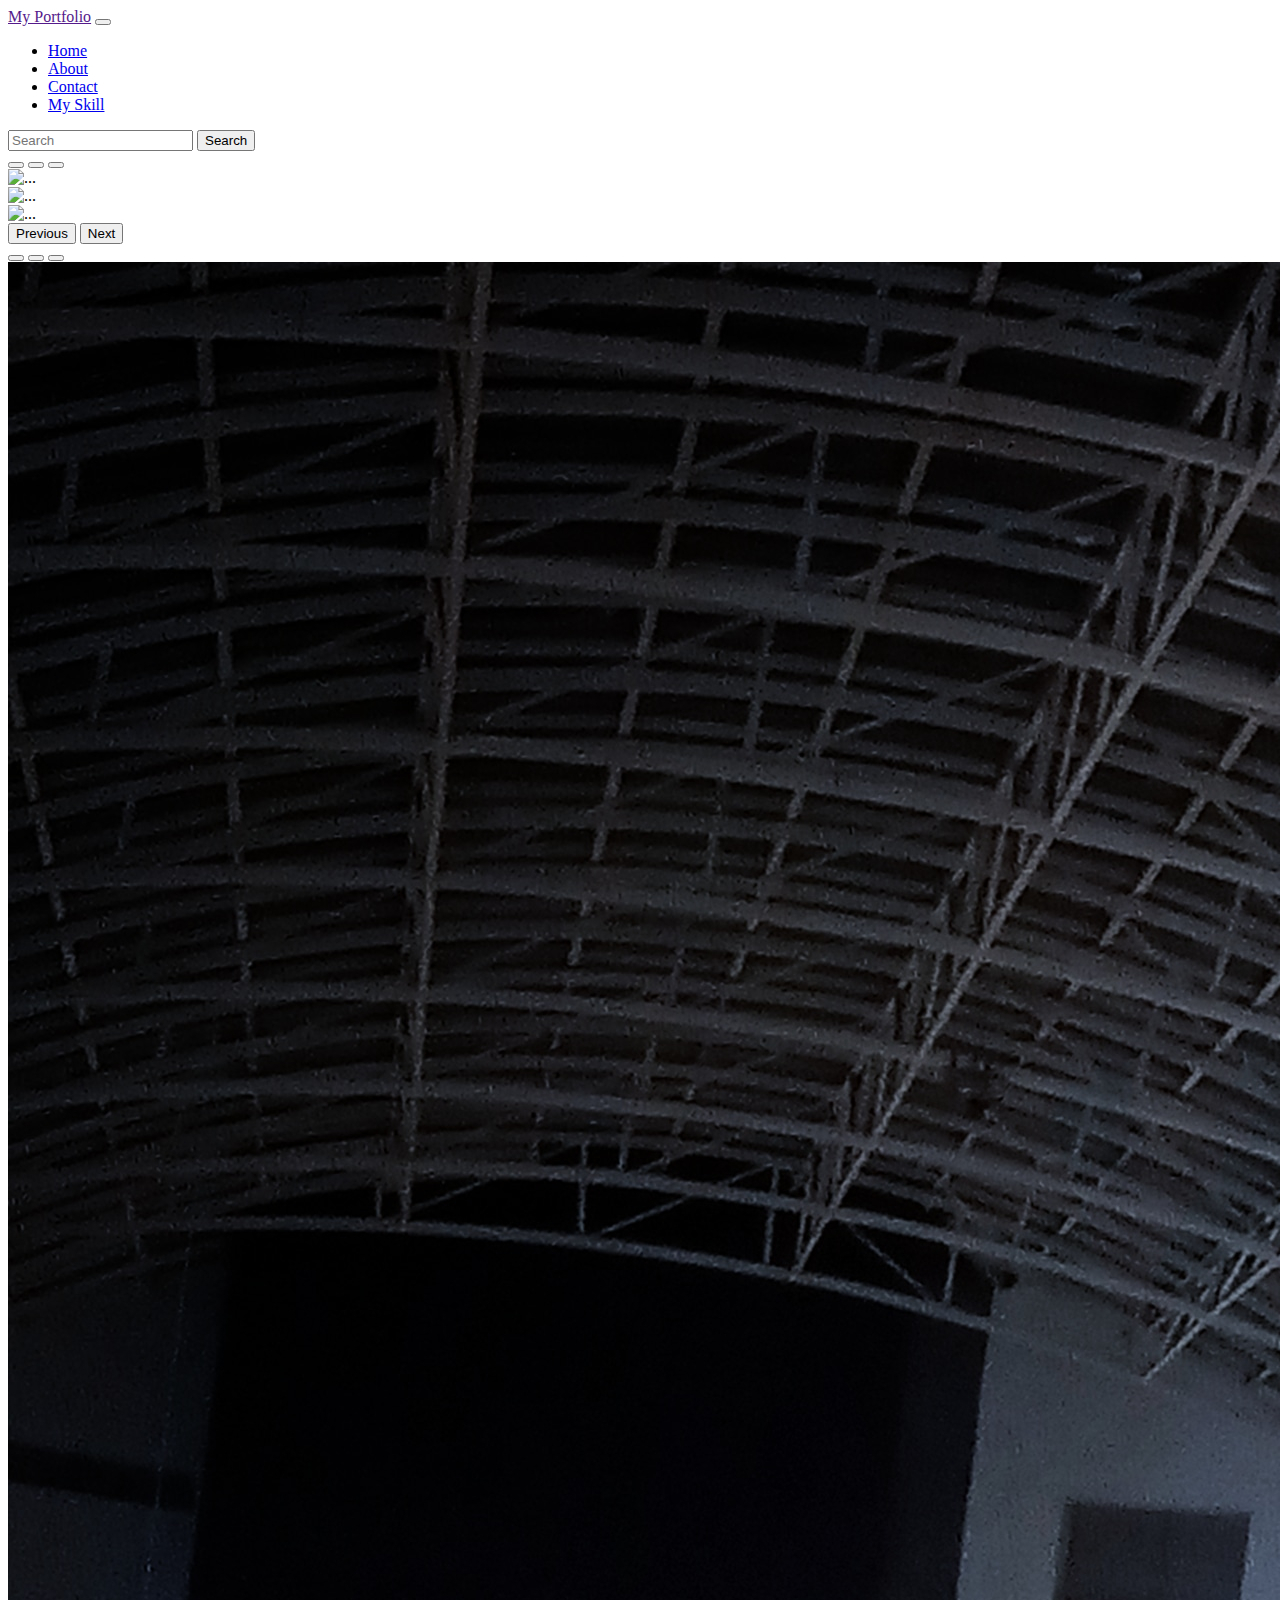
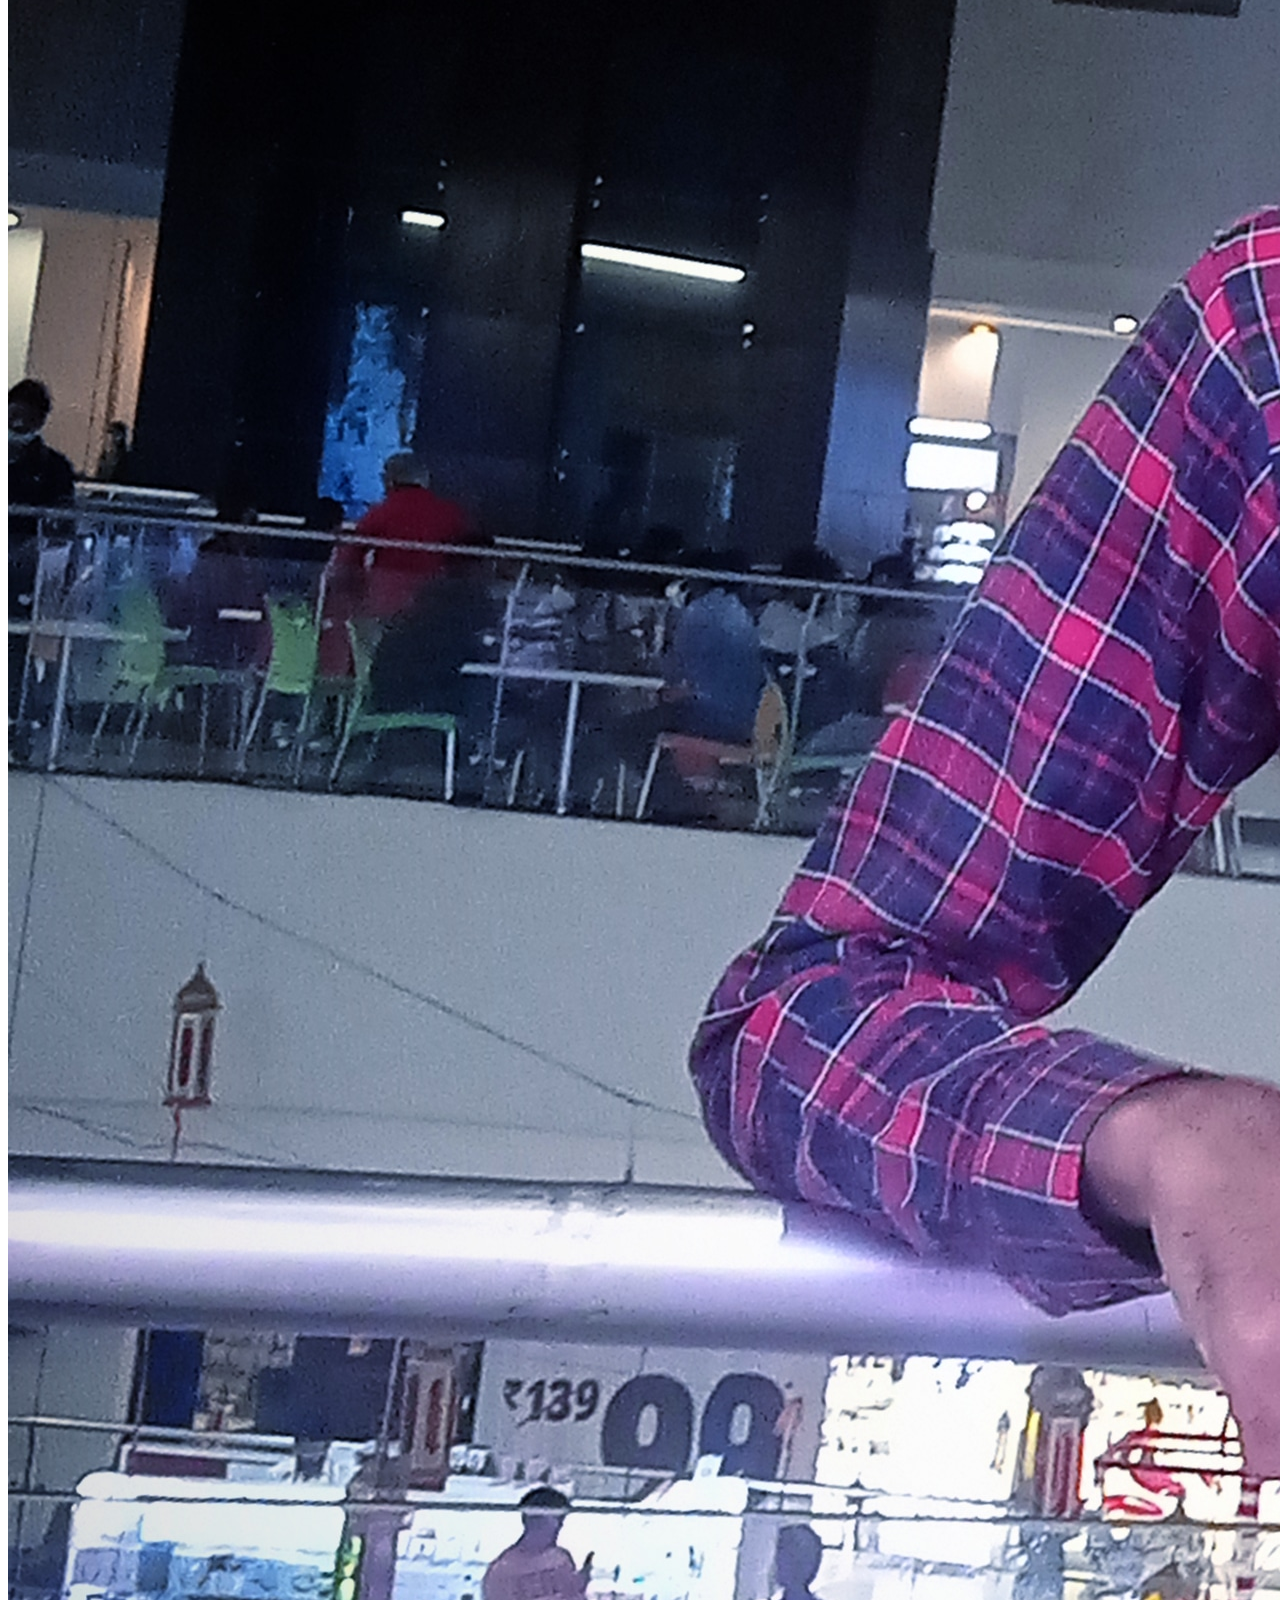
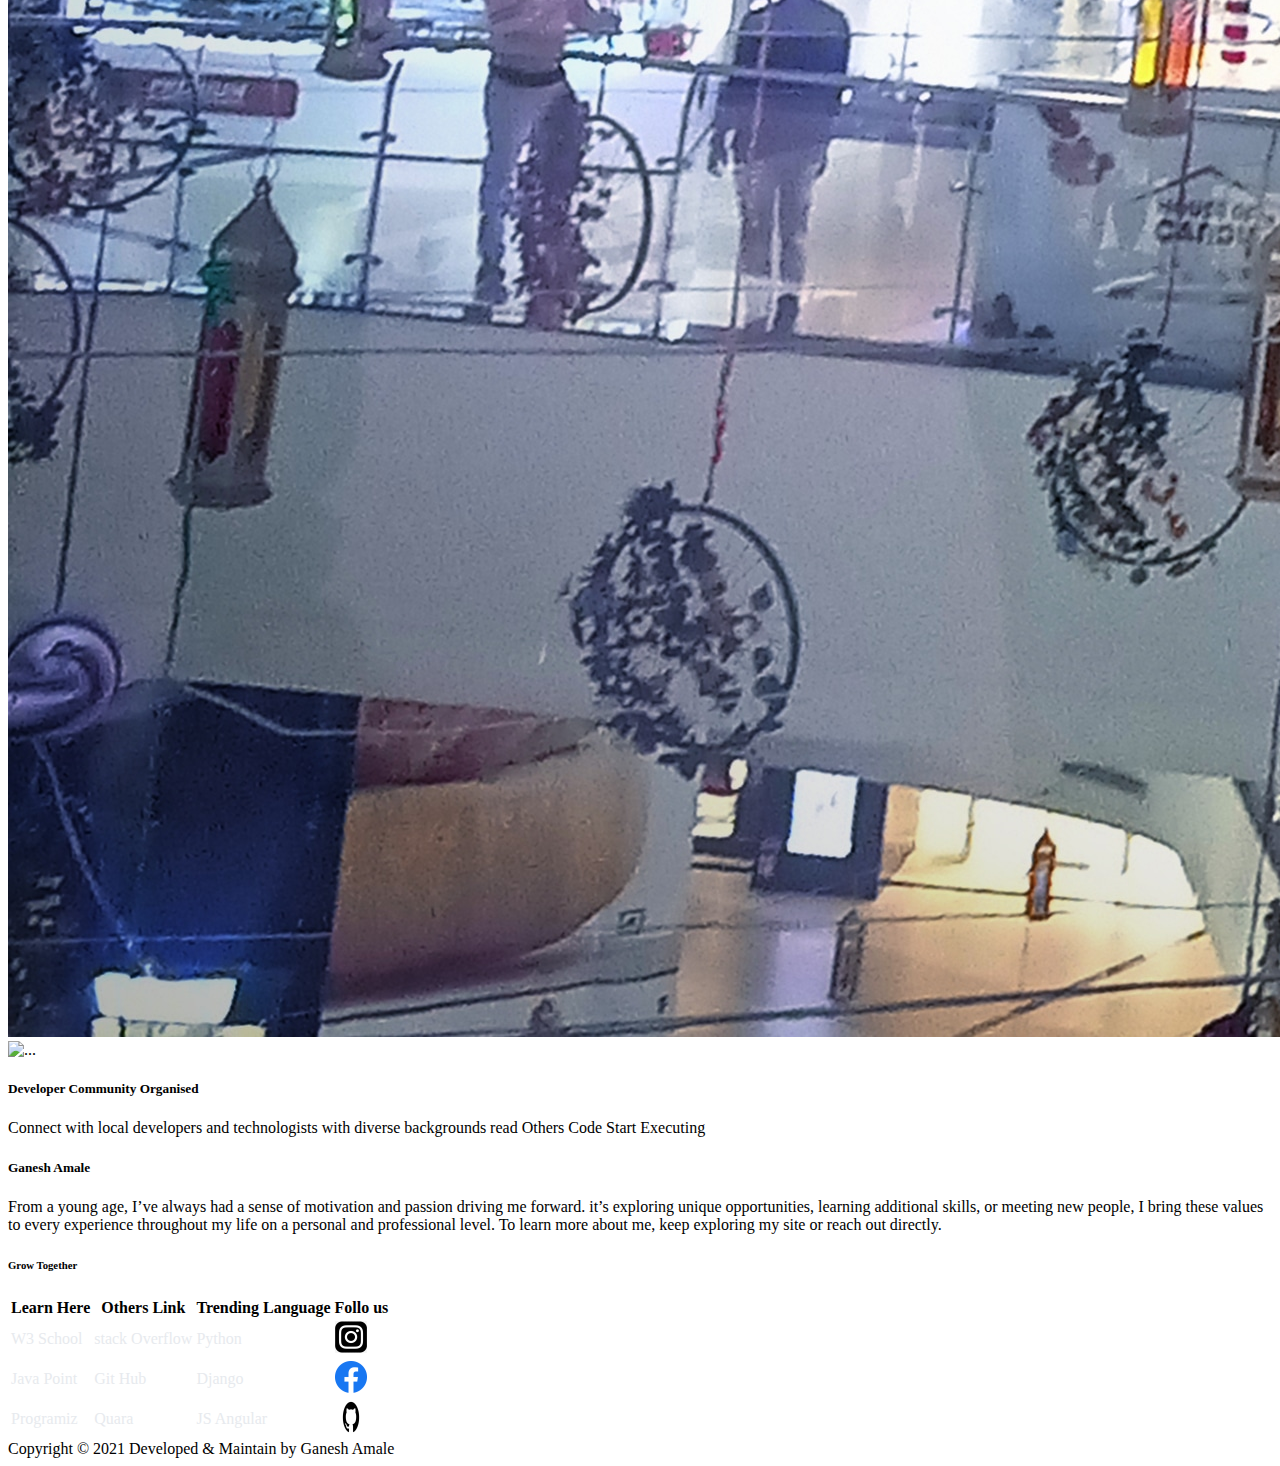
==== about.html @ 76fe330e "Update about.html" ====
<!doctype html>
<html lang="en">

<head>
    <!-- Required meta tags -->
    <meta charset="utf-8">
    <meta name="viewport" content="width=device-width, initial-scale=1">

    <!-- Bootstrap CSS -->
    <link href="https://cdn.jsdelivr.net/npm/bootstrap@5.0.2/dist/css/bootstrap.min.css" rel="stylesheet"
        integrity="sha384-EVSTQN3/azprG1Anm3QDgpJLIm9Nao0Yz1ztcQTwFspd3yD65VohhpuuCOmLASjC" crossorigin="anonymous">
    <link rel="shortcut icon" href="golu.png" type=" image/x-icon ">

    <title>Ganesh Portfolio</title>
</head>

<body>
    <nav class="navbar navbar-expand-lg navbar-light bg-light">
        <div class="container-fluid">
            <a class="navbar-brand" href="">My Portfolio</a>
            <button class="navbar-toggler" type="button" data-bs-toggle="collapse"
                data-bs-target="#navbarSupportedContent" aria-controls="navbarSupportedContent" aria-expanded="false"
                aria-label="Toggle navigation">
                <span class="navbar-toggler-icon"></span>
            </button>
            <div class="collapse navbar-collapse" id="navbarSupportedContent">
                <ul class="navbar-nav me-auto mb-2 mb-lg-0">
                    <li class="nav-item mx-10">
                        <a class="nav-link active" aria-current="page" href="index.html">Home</a>
                    </li>
                    <li class="nav-item">
                        <a class="nav-link" href="about.html">About</a>
                    </li>
                    <li class="nav-item">
                        <a class="nav-link active" aria-current="page" href="contact.html">Contact</a>
                    </li>
                    <li class="nav-item">
                        <a class="nav-link" href="skill.html">My Skill</a>
                    </li>
                </ul>
                <form class="d-flex">
                    <input class="form-control me-2" type="search" placeholder="Search" aria-label="Search">
                    <button class="btn btn-outline-success" type="submit">Search</button>
                </form>
            </div>
        </div>
    </nav>
    <div id="carouselExampleCaptions" class="carousel slide carousel-fade" data-bs-ride="carousel">
        <div class="carousel-indicators">
            <button type="button" data-bs-target="#carouselExampleCaptions" data-bs-slide-to="0" class="active"
                aria-current="true" aria-label="Slide 1"></button>
            <button type="button" data-bs-target="#carouselExampleCaptions" data-bs-slide-to="1"
                aria-label="Slide 2"></button>
            <button type="button" data-bs-target="#carouselExampleCaptions" data-bs-slide-to="2"
                aria-label="Slide 3"></button>
        </div>
    <div class="carousel-inner">
        <div class="carousel-item active">
            <img src="https://source.unsplash.com/1400x600/?codding" class="d-block w-100" alt="...">

        </div>
        <div class="carousel-item">
            <img src="https://source.unsplash.com/1400x600/?team work " class="d-block w-100" alt="...">

        </div>
        <div class="carousel-item">
            <img src="https://source.unsplash.com/1400x600/?logical" class="d-block w-100" alt="...">

        </div>
    </div>
    <button class="carousel-control-prev" type="button" data-bs-target="#carouselExampleCaptions" data-bs-slide="prev">
        <span class="carousel-control-prev-icon" aria-hidden="true"></span>
        <span class="visually-hidden">Previous</span>
    </button>
    <button class="carousel-control-next" type="button" data-bs-target="#carouselExampleCaptions" data-bs-slide="next">
        <span class="carousel-control-next-icon" aria-hidden="true"></span>
        <span class="visually-hidden">Next</span>
    </button>

</div>
    <div id="carouselExampleCaptions " class="carousel slide carousel-fade " data-bs-ride="carousel ">
        <div class="carousel-indicators ">
            <button type="button " data-bs-target="#carouselExampleCaptions " data-bs-slide-to="0 " class="active "
                aria-current="true " aria-label="Slide 1 "></button>
            <button type="button " data-bs-target="#carouselExampleCaptions " data-bs-slide-to="1 "
                aria-label="Slide 2 "></button>
            <button type="button " data-bs-target="#carouselExampleCaptions " data-bs-slide-to="2 "
                aria-label="Slide 3 "></button>
        </div>
    
    <div class="container my-4 ">
        <div class="carousel-inner ">
            <div class="carousel-item active ">
                <img src="myimage.jpg " class="d-block w-100 " alt="... " width="auto" height="auto">

            </div>
            <div class="carousel-item ">
                <img src="https://source.unsplash.com/1400x400/?Freindly " class="d-block w-100 " alt="... ">
                <div class="carousel-caption d-none d-md-block ">
                    <h5>Developer Community Organised</h5>
                    <p>Connect with local developers and technologists with diverse backgrounds read Others Code Start
                        Executing
                    </p>
                </div>
            </div>

        </div>
    </div>
    <div class="card text-center ">
        <div class="card-header ">
            <h5>Ganesh Amale</h5>
            <p>From a young age, I’ve always had a sense of motivation and passion driving me forward. it’s exploring
                unique opportunities, learning additional skills, or meeting new people, I bring these values to every
                experience throughout my life on
                a personal and professional level. To learn more about me, keep exploring my site or reach out directly.
            </p>
        </div>

    </div>

    <div class="container">
        <table class="table table-dark table-striped">

            <thead>
                <div class="container text-center text-danger">
                    <h6>Grow Together</h6>
                </div>
                <tr>
                    <th scope="col">Learn Here</th>
                    <th scope="col">Others Link</th>
                    <th scope="col">Trending Language</th>
                    <th scope="col">Follo us</th>
                </tr>
            </thead>
            <tbody>


                <tr>
                    <td>
                        <div class="text-decoration-none">
                            <a href="https://www.w3schools.com/" style="text-decoration: none; color: #e7eaee;">W3
                                School</a>

                    </td>
                    <td>
                        <div class="text-decoration-none">
                            <a href="https://stackoverflow.com/" style="text-decoration: none; color: #e7eaee;">stack
                                Overflow</a>
                    </td>

                    <td>
                        <div class="text-decoration-none">
                            <a href="https://www.python.org/" style="text-decoration: none; color: #e7eaee;">Python</a>
                    </td>
                    <td>
                        <a href=" https://www.instagram.com/ganesh.amale.9822/ "><img src="insta.png"></a>
                    </td>
                </tr>
                <tr>

                    <td>
                        <div class="text-decoration-none">
                            <a href="https://www.javatpoint.com/" style="text-decoration: none; color: #e7eaee;">Java
                                Point </a>
                    </td>
                    <td>
                        <div class="text-decoration-none">
                            <a href="https://github.com/" style="text-decoration: none; color: #e7eaee;">Git Hub </a>
                    </td>
                    <td>
                        <div class="text-decoration-none">
                            <a href="https://www.djangoproject.com/"
                                style="text-decoration: none; color: #e7eaee;">Django</a>
                    </td>
                    <td>
                        <a href="https://www.facebook.com/ganesh.amale.9822/ "><img src="fb.png"></a>
                    </td>
                </tr>
                <tr>

                    <td>
                        <div class="text-decoration-none">
                            <a href="https://www.programiz.com/"
                                style="text-decoration: none; color: #e7eaee;">Programiz</a>
                    </td>
                    <td>
                        <div class="text-decoration-none">
                            <a href="https://www.quora.com/" style="text-decoration: none; color: #e7eaee;">Quara</a>
                    </td>
                    <td>
                        <div class="text-decoration-none">
                            <a href="https://angular.io/" style="text-decoration: none; color: #e7eaee;">JS Angular</a>
                        </div>
                    </td>
                    </td>
                    <td>
                        <a href="https://github.com/GaneshAmale "><img src="git.png"></a>
                    </td>
                </tr>

            </tbody>
        </table>
    </div>
    <div class="card text-center ">
        <div class="card text-center ">
            <div class="card-header ">
                Copyright © 2021 Developed & Maintain by Ganesh Amale
            </div>

        </div>

    </div>
    <!-- Optional JavaScript; choose one of the two! -->

    <!-- Option 1: Bootstrap Bundle with Popper -->
    <script src="https://cdn.jsdelivr.net/npm/bootstrap@5.0.2/dist/js/bootstrap.bundle.min.js "
        integrity="sha384-MrcW6ZMFYlzcLA8Nl+NtUVF0sA7MsXsP1UyJoMp4YLEuNSfAP+JcXn/tWtIaxVXM "
        crossorigin="anonymous "></script>

    <!-- Option 2: Separate Popper and Bootstrap JS -->
    <!--
    <script src="https://cdn.jsdelivr.net/npm/@popperjs/core@2.9.2/dist/umd/popper.min.js " integrity="sha384-IQsoLXl5PILFhosVNubq5LC7Qb9DXgDA9i+tQ8Zj3iwWAwPtgFTxbJ8NT4GN1R8p " crossorigin="anonymous "></script>
    <script src="https://cdn.jsdelivr.net/npm/bootstrap@5.0.2/dist/js/bootstrap.min.js " integrity="sha384-cVKIPhGWiC2Al4u+LWgxfKTRIcfu0JTxR+EQDz/bgldoEyl4H0zUF0QKbrJ0EcQF " crossorigin="anonymous "></script>
    -->
</body>

</html>
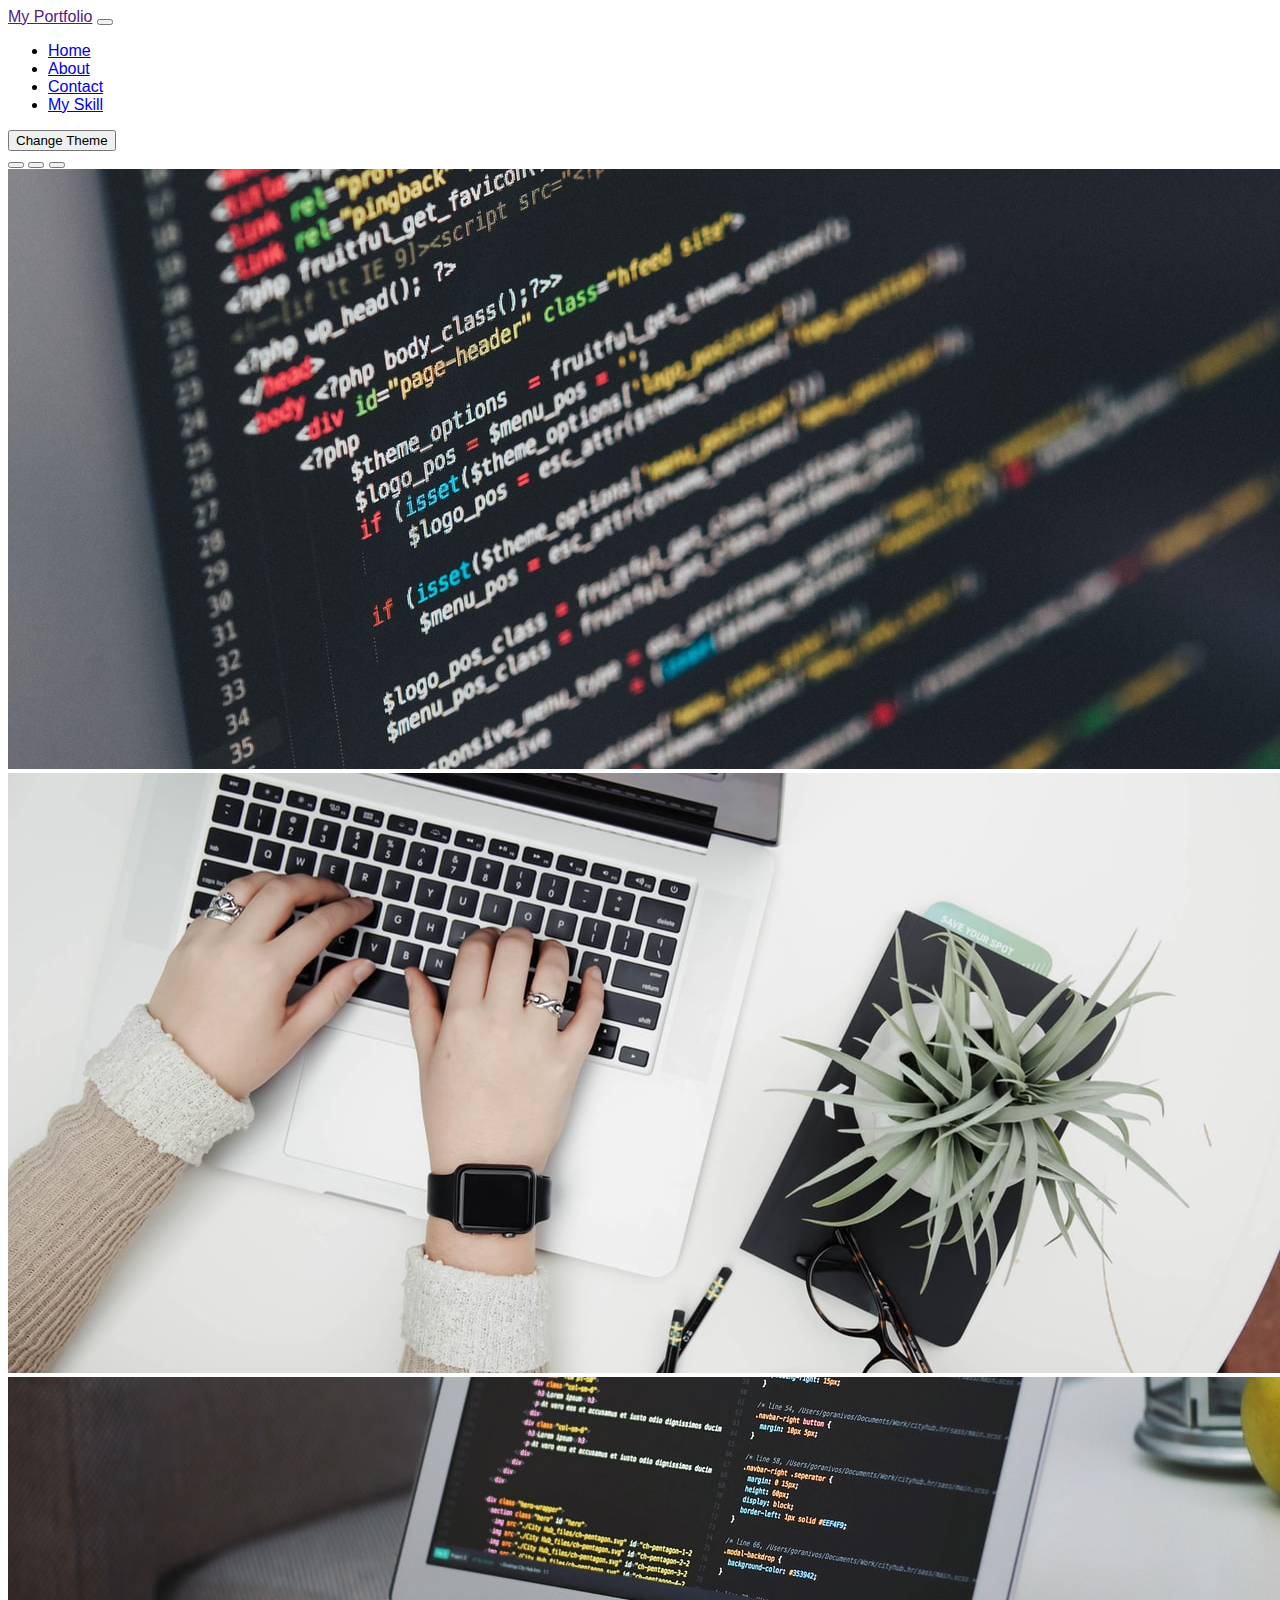
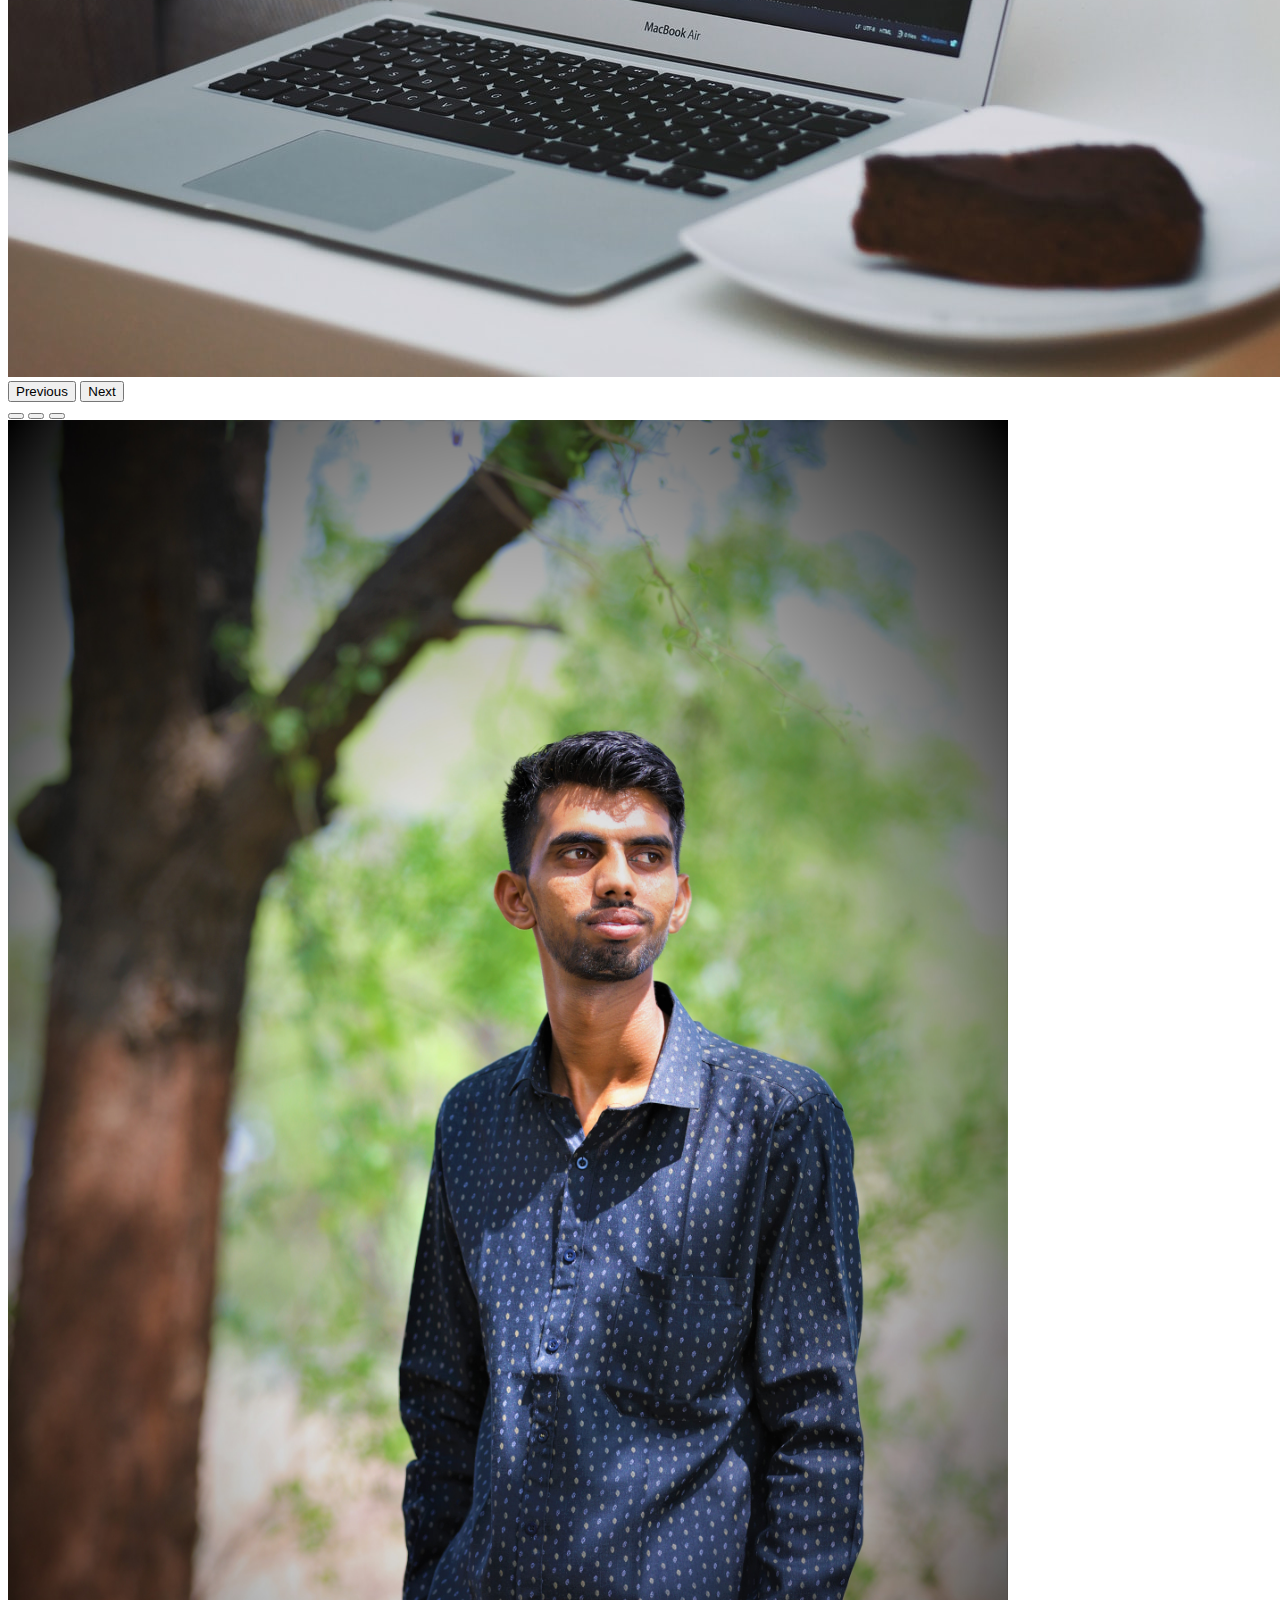
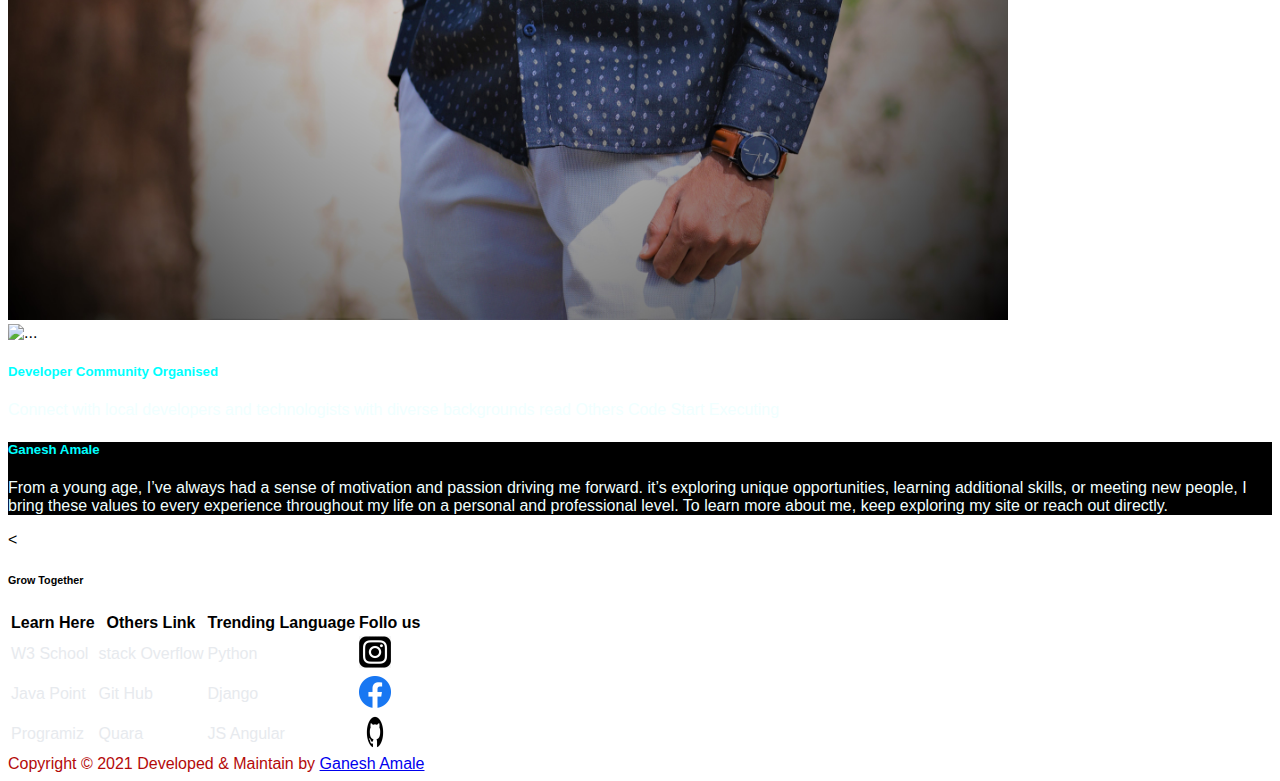
==== commit 2a3e3faf: "Update about.html" ====
--- a/about.html
+++ b/about.html
@@ -9,9 +9,10 @@
     <!-- Bootstrap CSS -->
     <link href="https://cdn.jsdelivr.net/npm/bootstrap@5.0.2/dist/css/bootstrap.min.css" rel="stylesheet"
         integrity="sha384-EVSTQN3/azprG1Anm3QDgpJLIm9Nao0Yz1ztcQTwFspd3yD65VohhpuuCOmLASjC" crossorigin="anonymous">
-    <link rel="shortcut icon" href="golu.png" type=" image/x-icon ">
-
-    <title>Ganesh Portfolio</title>
+    <link rel="shortcut icon" href="golu.png" type="image/x-icon">
+    <link rel="stylesheet" href="style.css">
+
+    <title>Ganesh Portfolio/About</title>
 </head>
 
 <body>
@@ -38,10 +39,11 @@
                         <a class="nav-link" href="skill.html">My Skill</a>
                     </li>
                 </ul>
-                <form class="d-flex">
-                    <input class="form-control me-2" type="search" placeholder="Search" aria-label="Search">
-                    <button class="btn btn-outline-success" type="submit">Search</button>
-                </form>
+
+                <button onclick="myFunction()" type="button" class="btn btn-dark" data-toggle="button" aria-pressed="false" autocomplete="off">
+                    Change Theme
+                  </button>
+
             </div>
         </div>
     </nav>
@@ -56,15 +58,15 @@
         </div>
     <div class="carousel-inner">
         <div class="carousel-item active">
-            <img src="https://source.unsplash.com/1400x600/?codding" class="d-block w-100" alt="...">
+            <img src="51.jpg" class="d-block w-100" alt="...">
 
         </div>
         <div class="carousel-item">
-            <img src="https://source.unsplash.com/1400x600/?team work " class="d-block w-100" alt="...">
+            <img src="52.jpg" class="d-block w-100" alt="...">
 
         </div>
         <div class="carousel-item">
-            <img src="https://source.unsplash.com/1400x600/?logical" class="d-block w-100" alt="...">
+            <img src="53.jpg" class="d-block w-100" alt="...">
 
         </div>
     </div>
@@ -91,7 +93,7 @@
     <div class="container my-4 ">
         <div class="carousel-inner ">
             <div class="carousel-item active ">
-                <img src="myimage.jpg " class="d-block w-100 " alt="... " width="auto" height="auto">
+                <img src="RAVI.jpg" class="d-block w-100 " alt="... " height="1500">
 
             </div>
             <div class="carousel-item ">
@@ -106,8 +108,22 @@
 
         </div>
     </div>
+    <style>
+        body{
+            font-family:Verdana, Geneva, Tahoma, sans-serif;
+        }
+        h5{
+            color:aqua;
+            font-family :'Gill Sans', 'Gill Sans MT', Calibri, 'Trebuchet MS', sans-serif;
+                }
+                p{
+                    color: azure;
+                    font-family :'Gill Sans', 'Gill Sans MT', Calibri, 'Trebuchet MS', sans-serif;
+
+                }
+    </style>
     <div class="card text-center ">
-        <div class="card-header ">
+        <div class="card-header " style="background-color:black; color:azure;">
             <h5>Ganesh Amale</h5>
             <p>From a young age, I’ve always had a sense of motivation and passion driving me forward. it’s exploring
                 unique opportunities, learning additional skills, or meeting new people, I bring these values to every
@@ -118,8 +134,8 @@
 
     </div>
 
-    <div class="container">
-        <table class="table table-dark table-striped">
+    <<div class="container">
+        <table class="table table-dark table-striped text-center">
 
             <thead>
                 <div class="container text-center text-danger">
@@ -202,20 +218,21 @@
         </table>
     </div>
     <div class="card text-center ">
-        <div class="card text-center ">
-            <div class="card-header ">
-                Copyright © 2021 Developed & Maintain by Ganesh Amale
-            </div>
-
-        </div>
-
-    </div>
+        <div class="card-header " style="color: rgb(180, 10, 10);">
+            Copyright © 2021 Developed & Maintain by <a href="contact.html">Ganesh Amale</a>
+        </div>
+
+    </div>
+
+    </div>
+
     <!-- Optional JavaScript; choose one of the two! -->
 
     <!-- Option 1: Bootstrap Bundle with Popper -->
     <script src="https://cdn.jsdelivr.net/npm/bootstrap@5.0.2/dist/js/bootstrap.bundle.min.js "
         integrity="sha384-MrcW6ZMFYlzcLA8Nl+NtUVF0sA7MsXsP1UyJoMp4YLEuNSfAP+JcXn/tWtIaxVXM "
         crossorigin="anonymous "></script>
+    <script src="style.js"></script>
 
     <!-- Option 2: Separate Popper and Bootstrap JS -->
     <!--
--- a/style.css
+++ b/style.css
@@ -0,0 +1,36 @@
+body {
+    font-family:Verdana, Geneva, Tahoma, sans-serif;
+    background-color: white;
+    color: black;
+   
+  }
+  
+  .dark-mode {
+    background-color: black;
+    
+
+  }
+  h5{
+    color:aqua;
+    font-family :'Gill Sans', 'Gill Sans MT', Calibri, 'Trebuchet MS', sans-serif;
+        }
+        /* p{
+             color: azure;
+            font-family :'Gill Sans', 'Gill Sans MT', Calibri, 'Trebuchet MS', sans-serif; 
+
+        }  */
+  
+
+
+
+
+
+
+/* 
+body{
+    font-family:Verdana, Geneva, Tahoma, sans-serif;
+    background-color: black;
+    font-size: medium;
+}
+
+        */
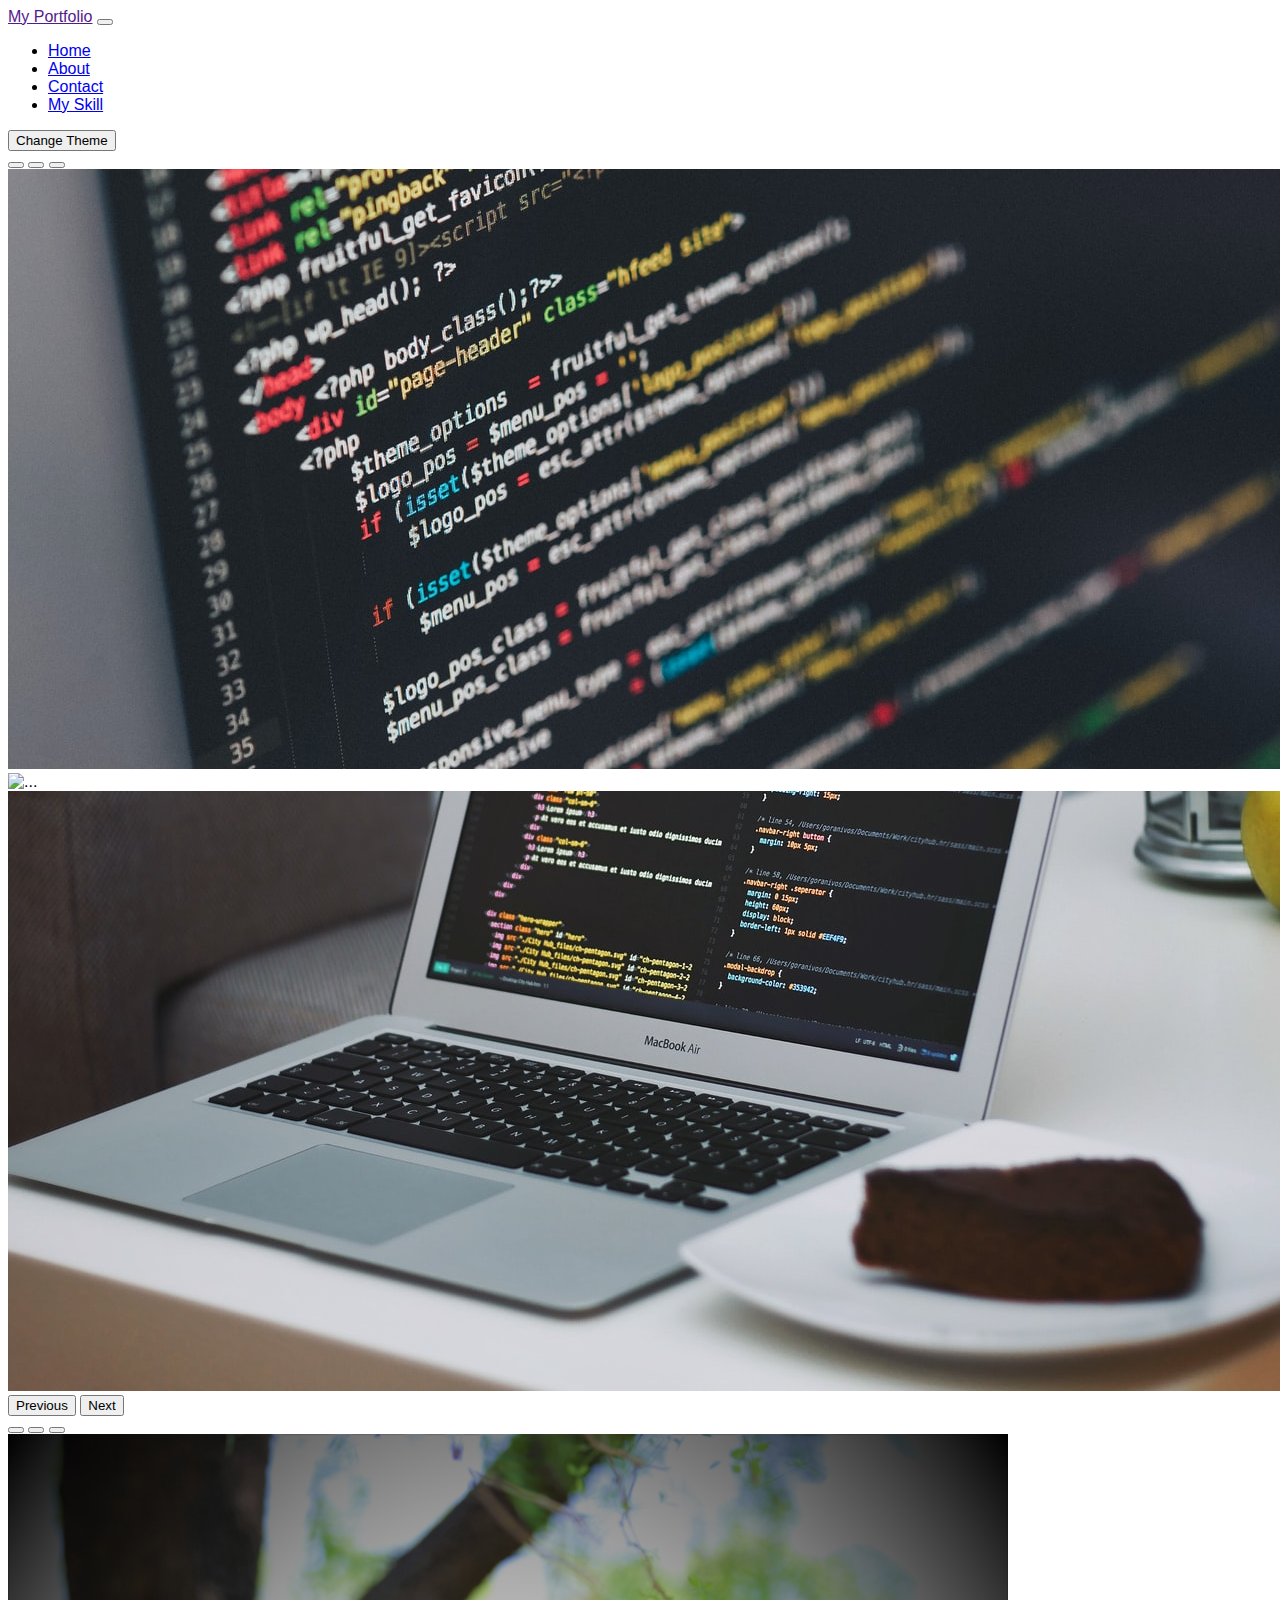
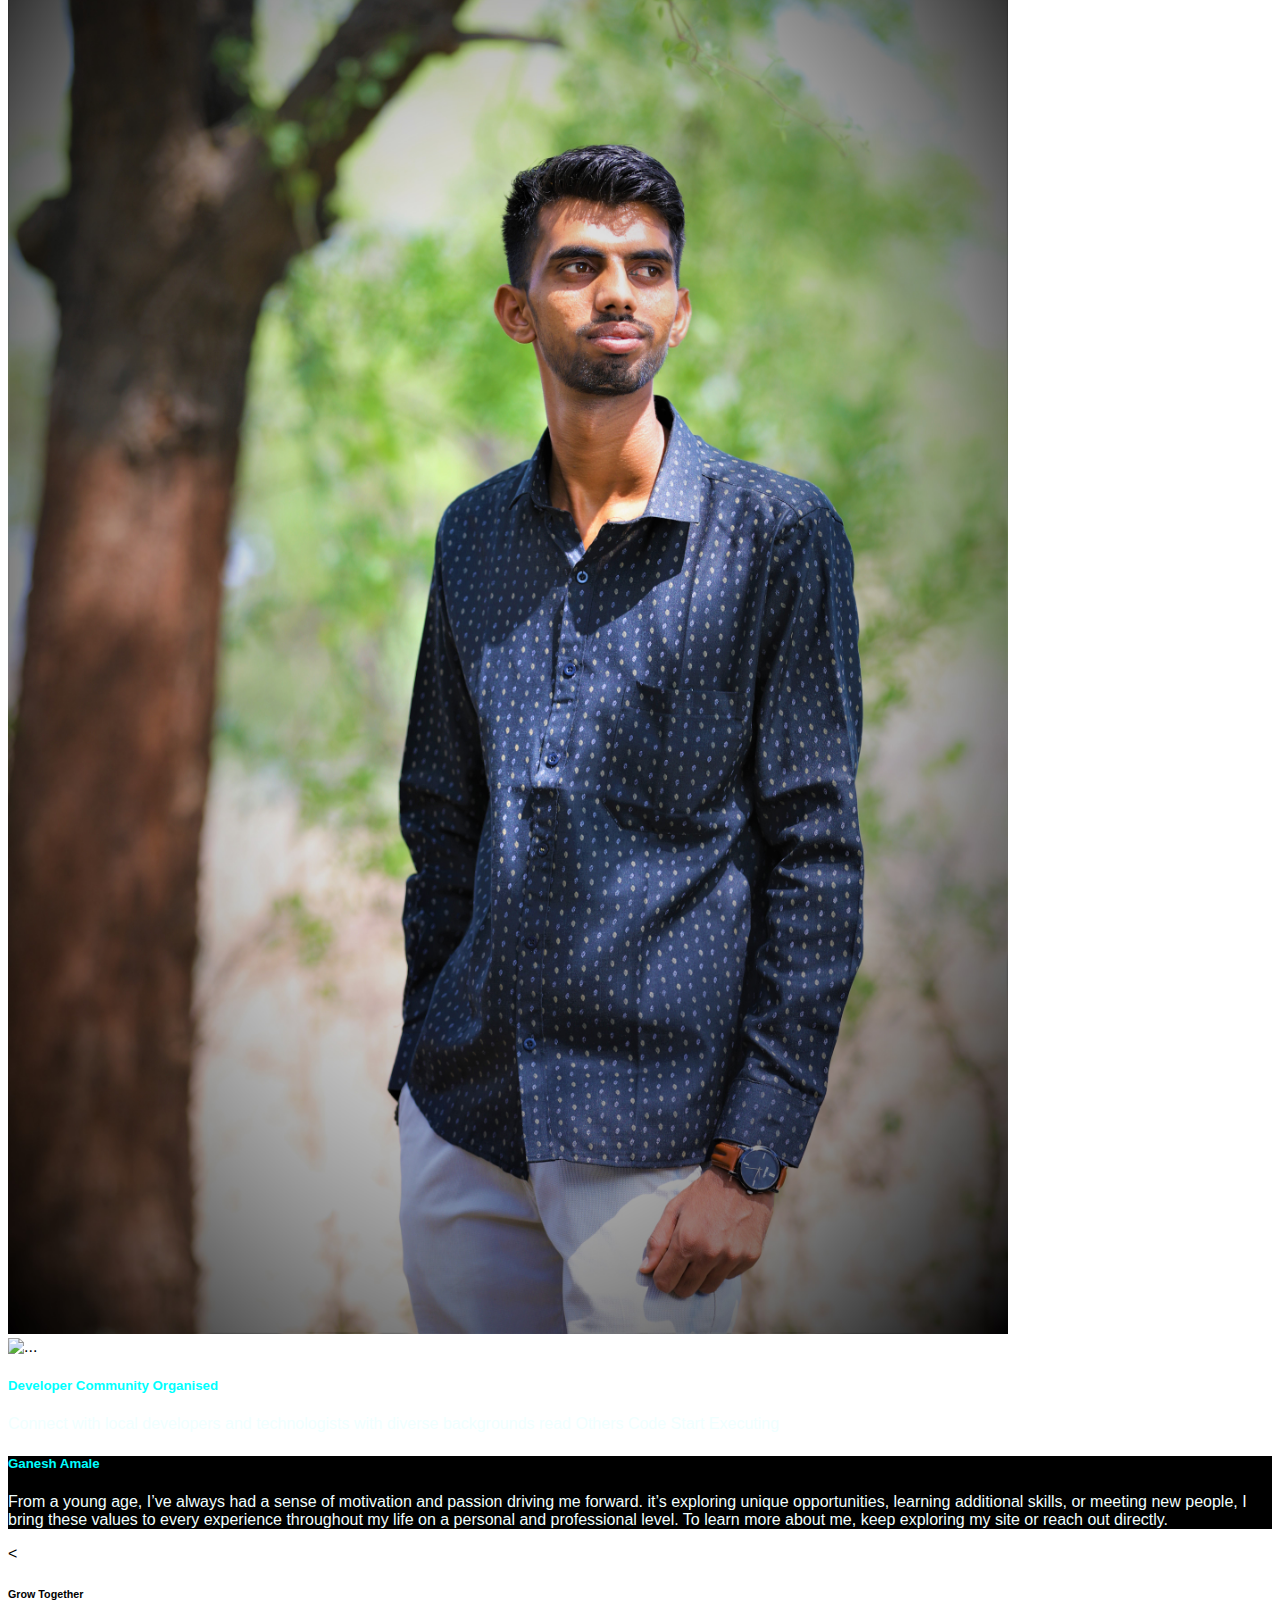
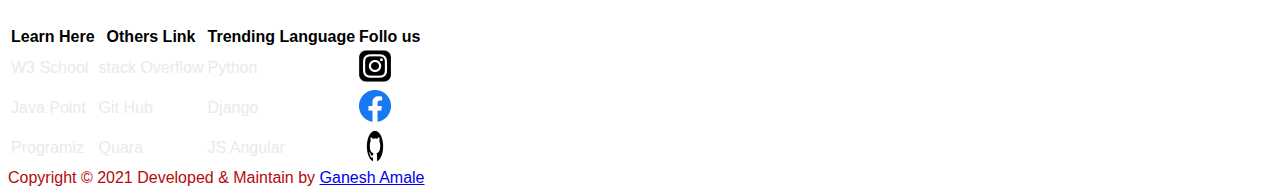
==== commit e2ef654e: "Update about.html" ====
--- a/about.html
+++ b/about.html
@@ -62,7 +62,7 @@
 
         </div>
         <div class="carousel-item">
-            <img src="52.jpg" class="d-block w-100" alt="...">
+            <img src="56.jpg" class="d-block w-100" alt="...">
 
         </div>
         <div class="carousel-item">
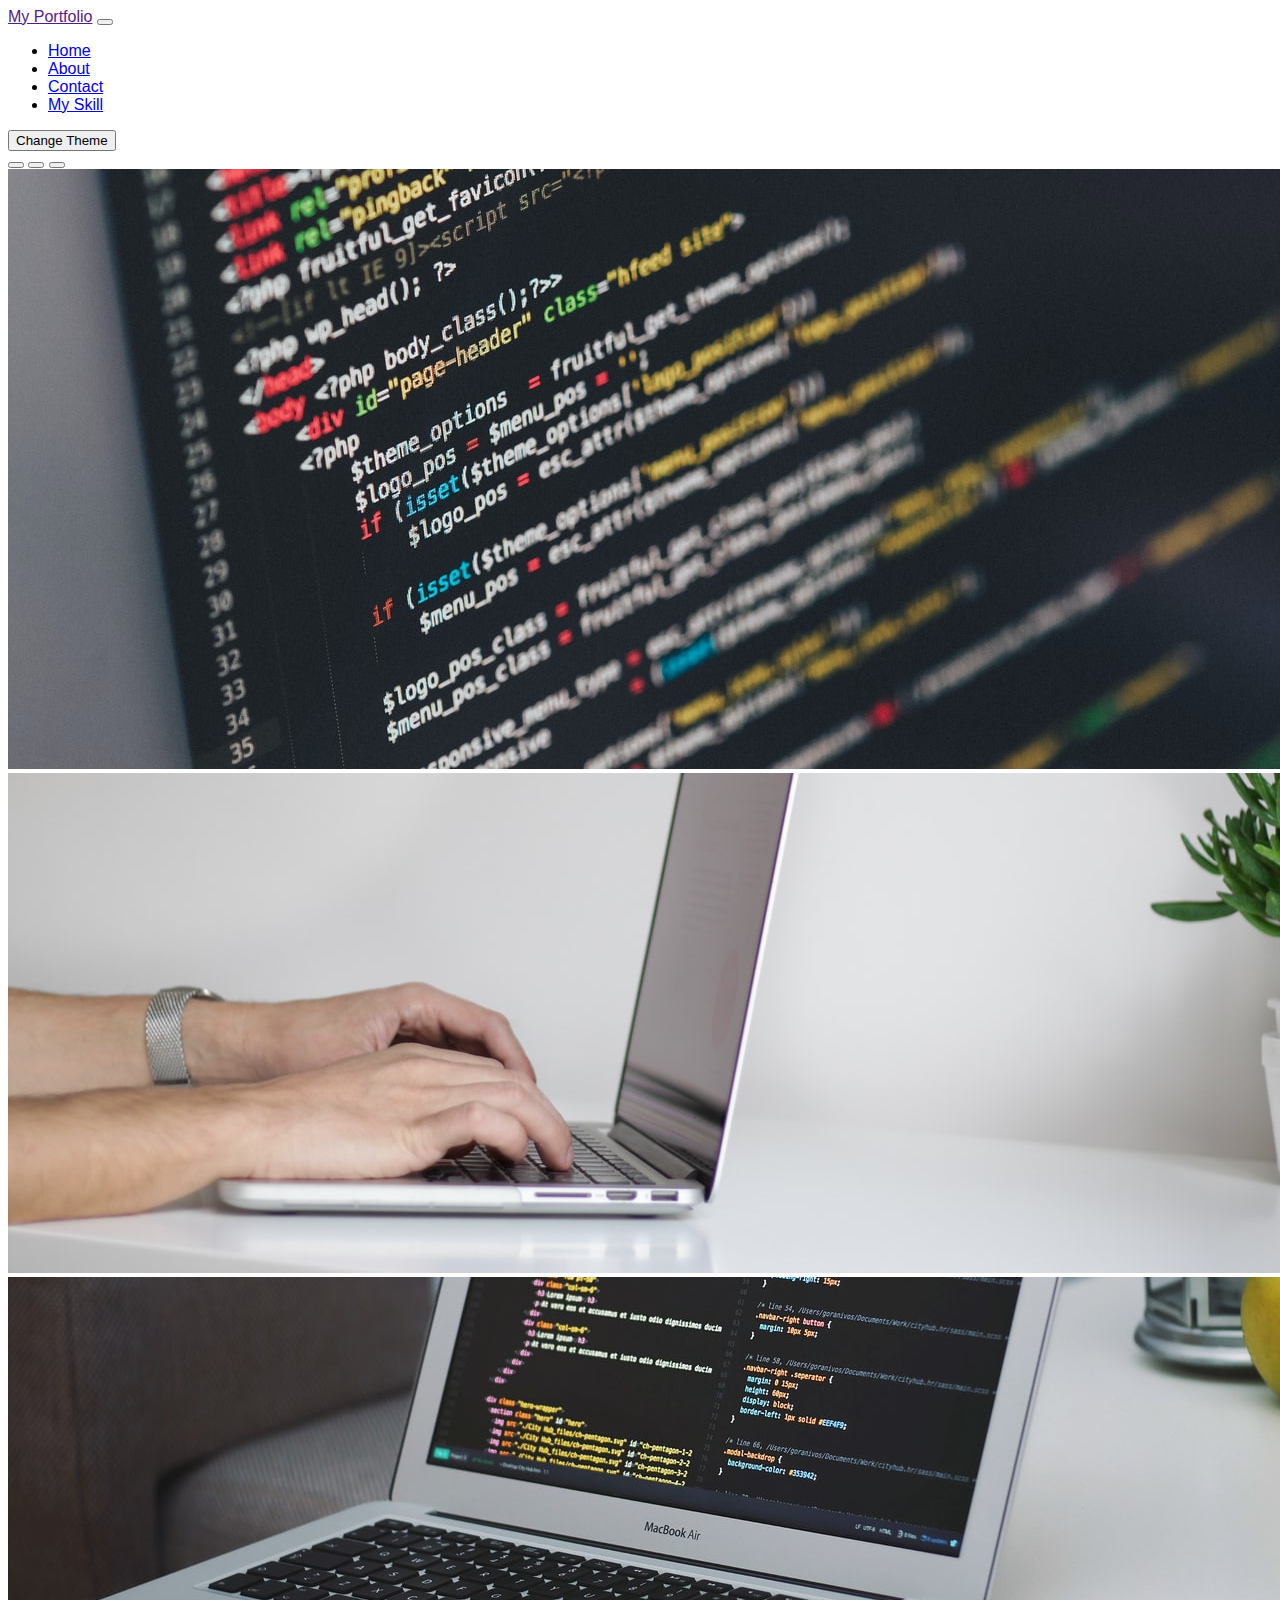
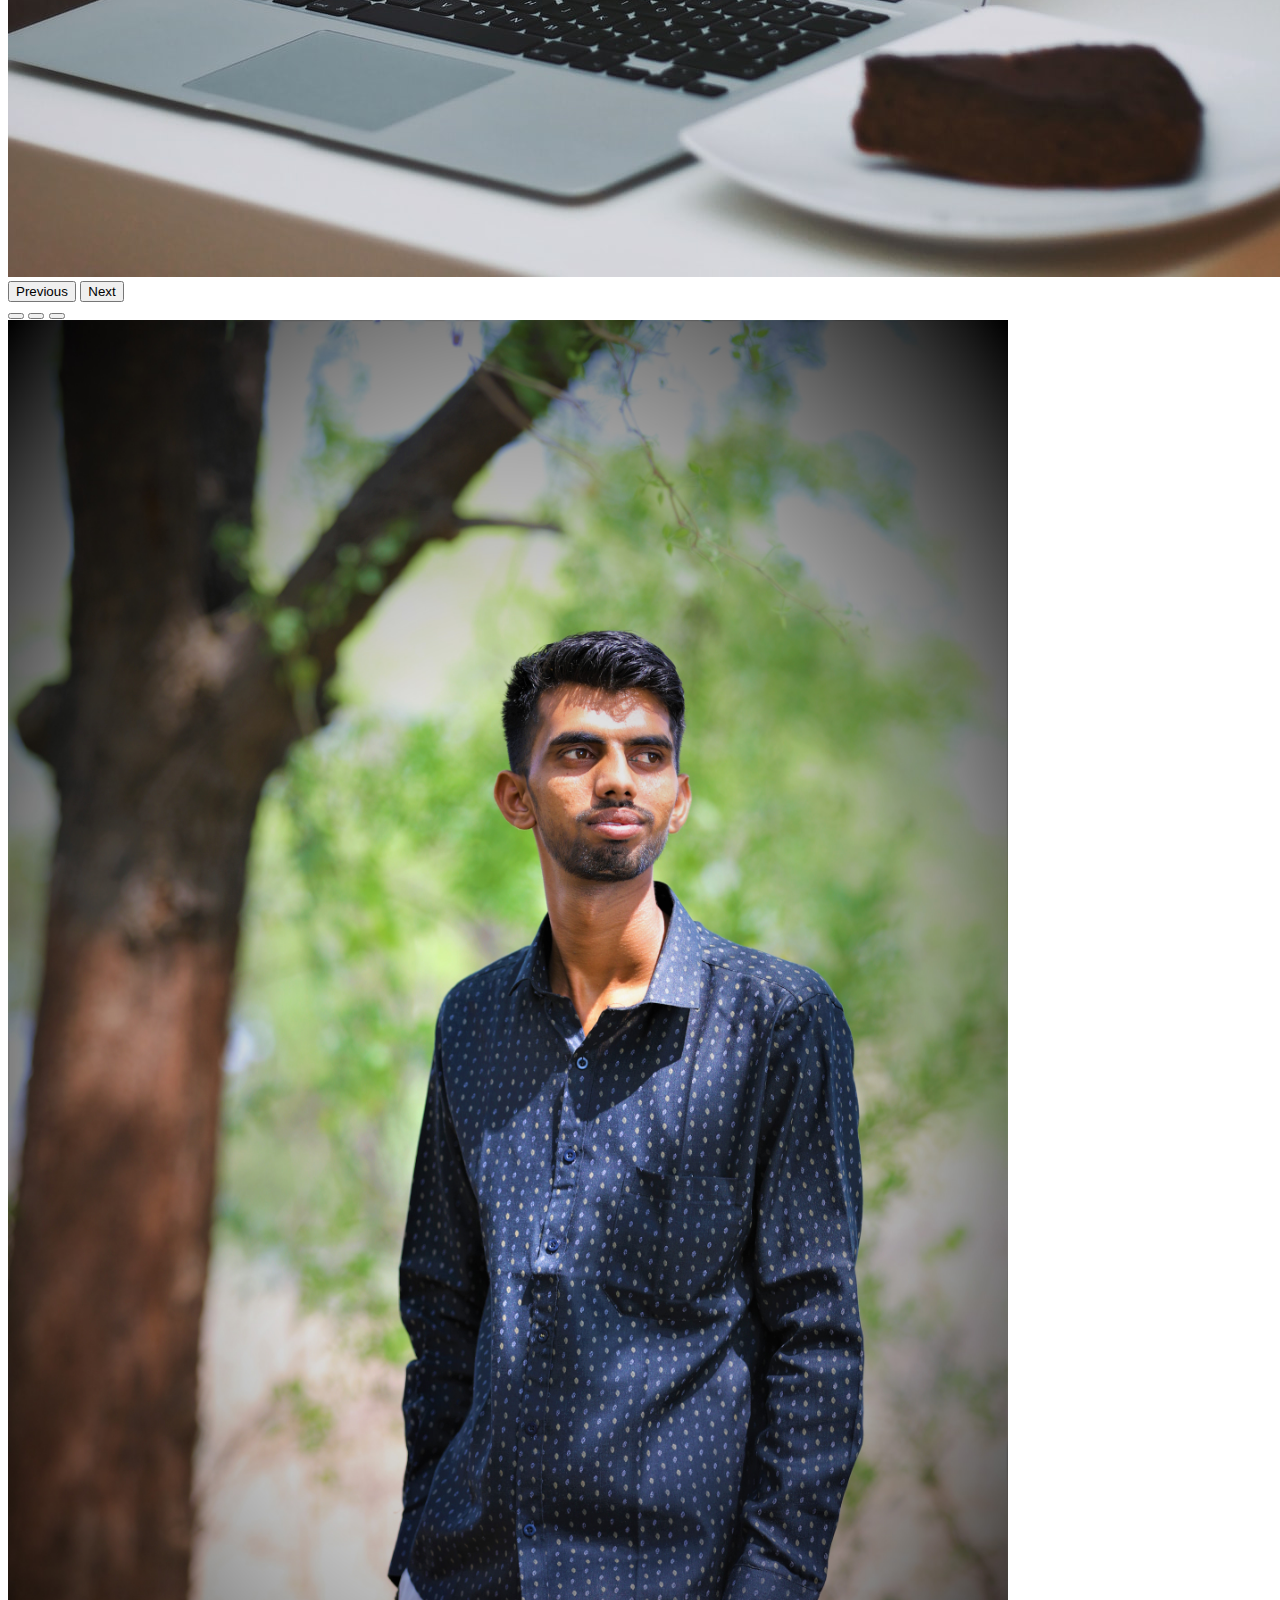
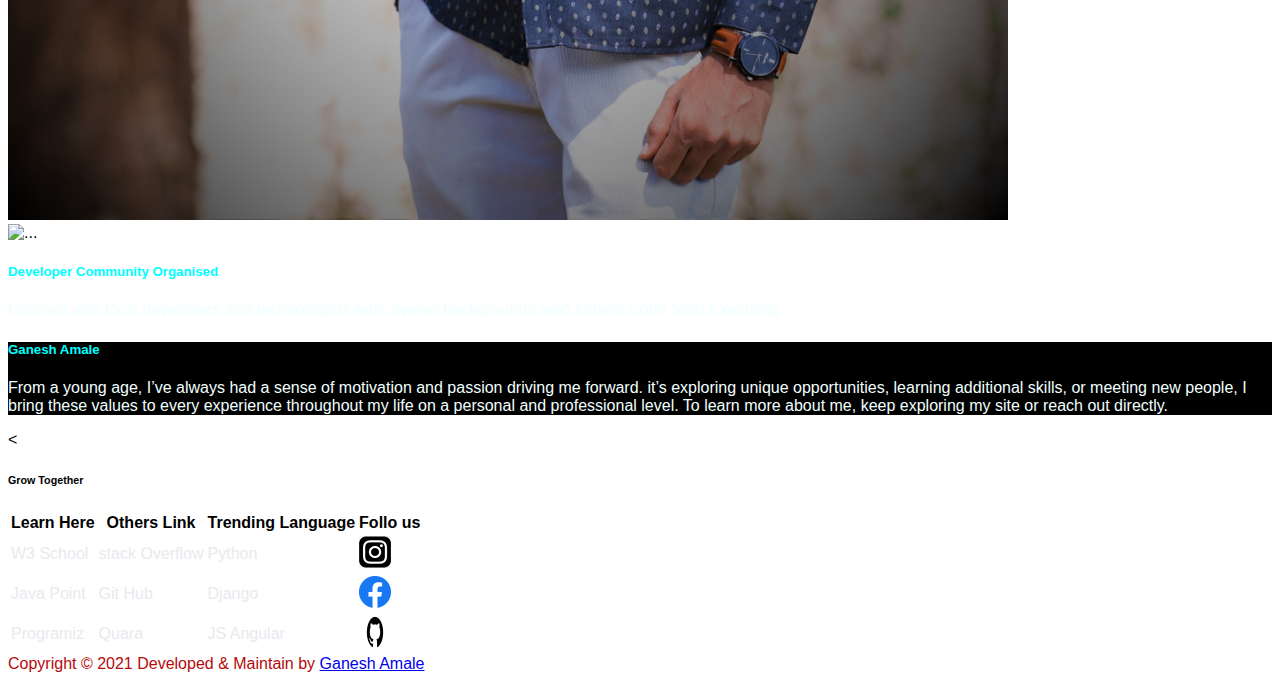
==== commit f9577db3: "Update about.html" ====
--- a/about.html
+++ b/about.html
@@ -62,7 +62,7 @@
 
         </div>
         <div class="carousel-item">
-            <img src="56.jpg" class="d-block w-100" alt="...">
+            <img src="56.jfif" class="d-block w-100" alt="...">
 
         </div>
         <div class="carousel-item">
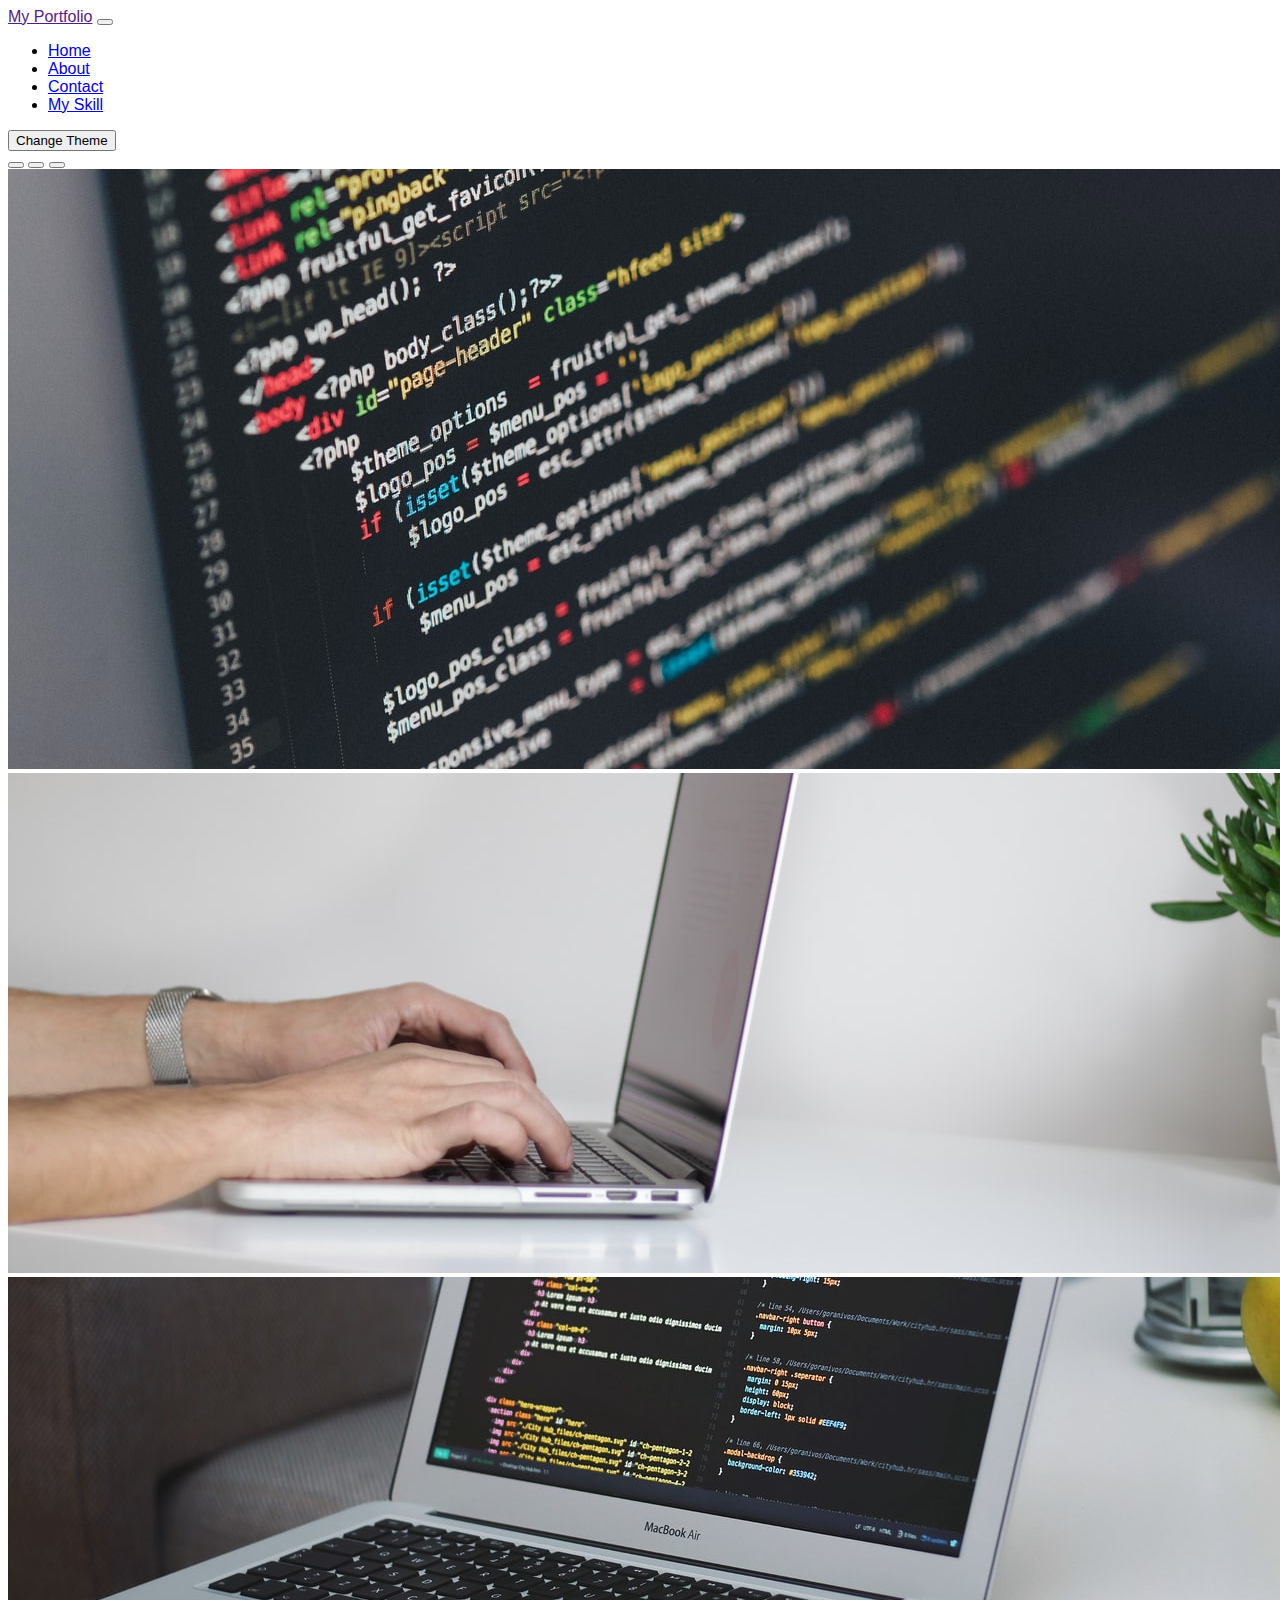
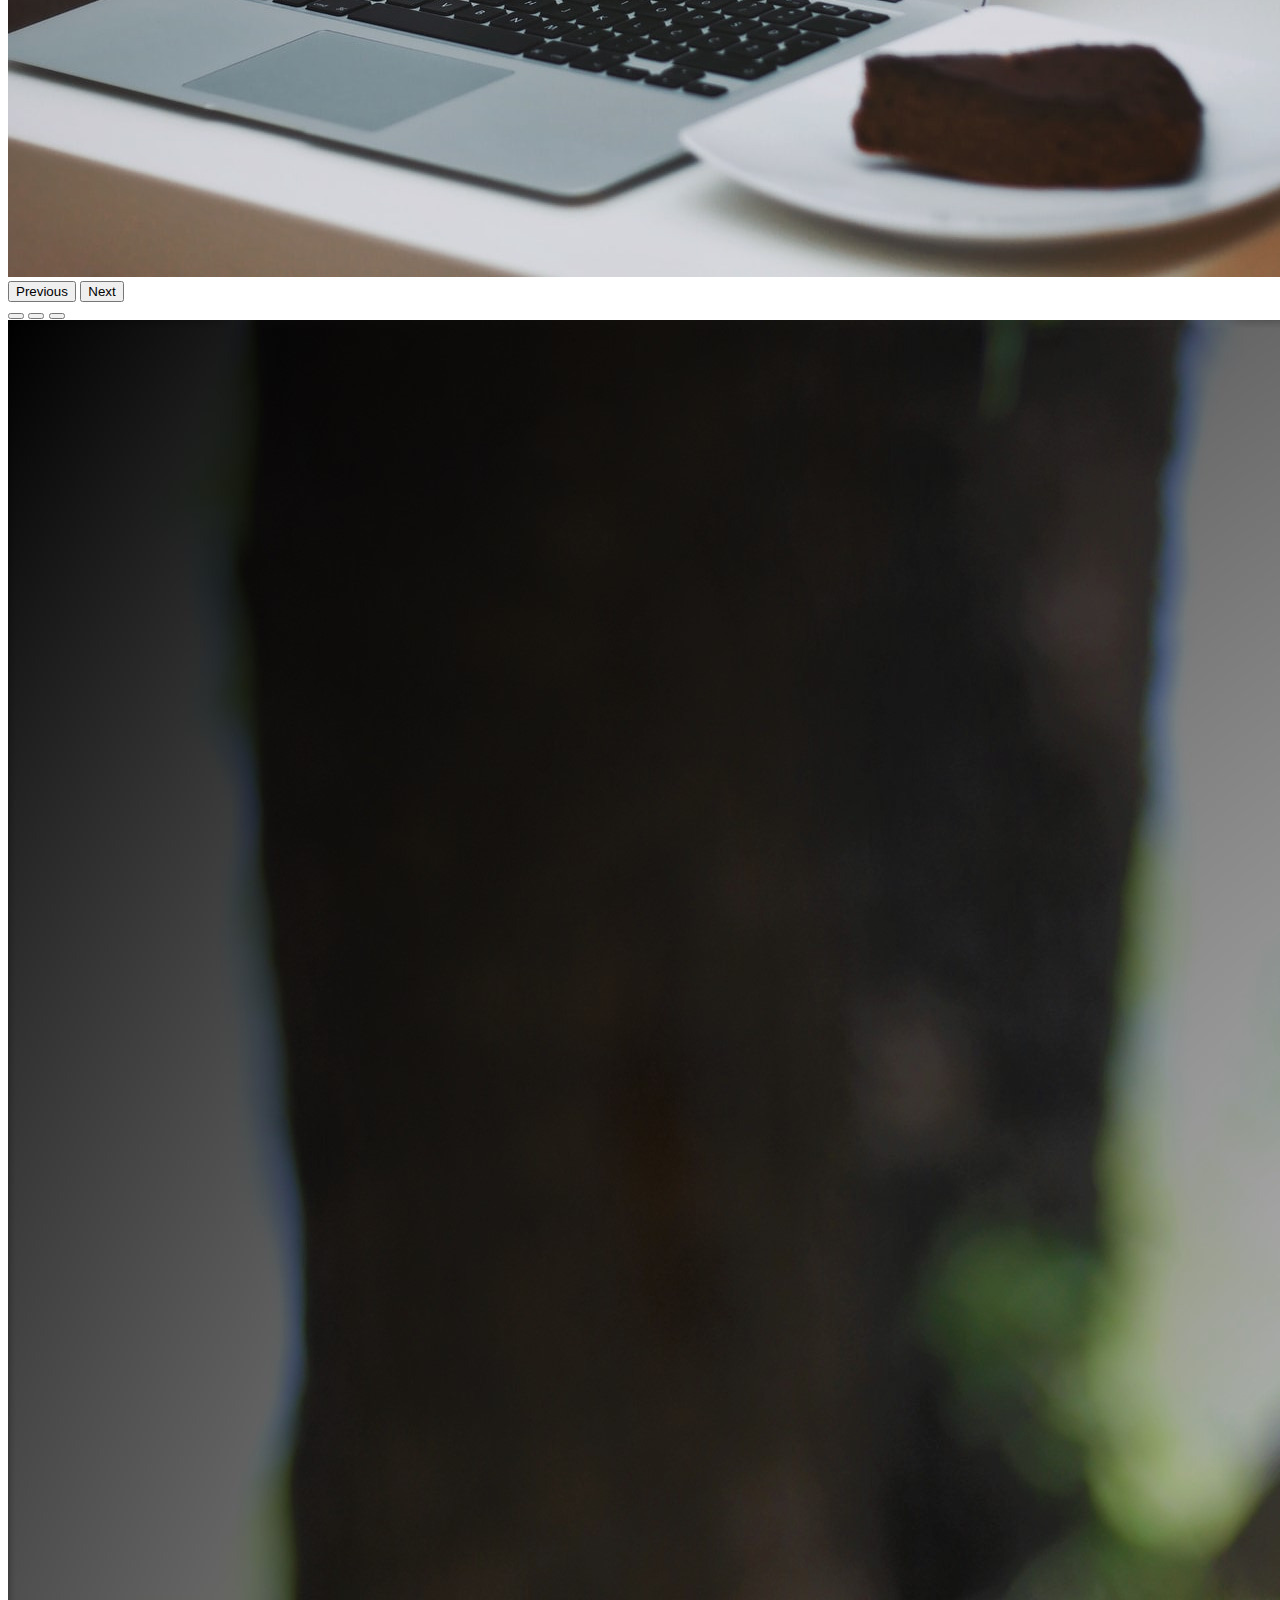
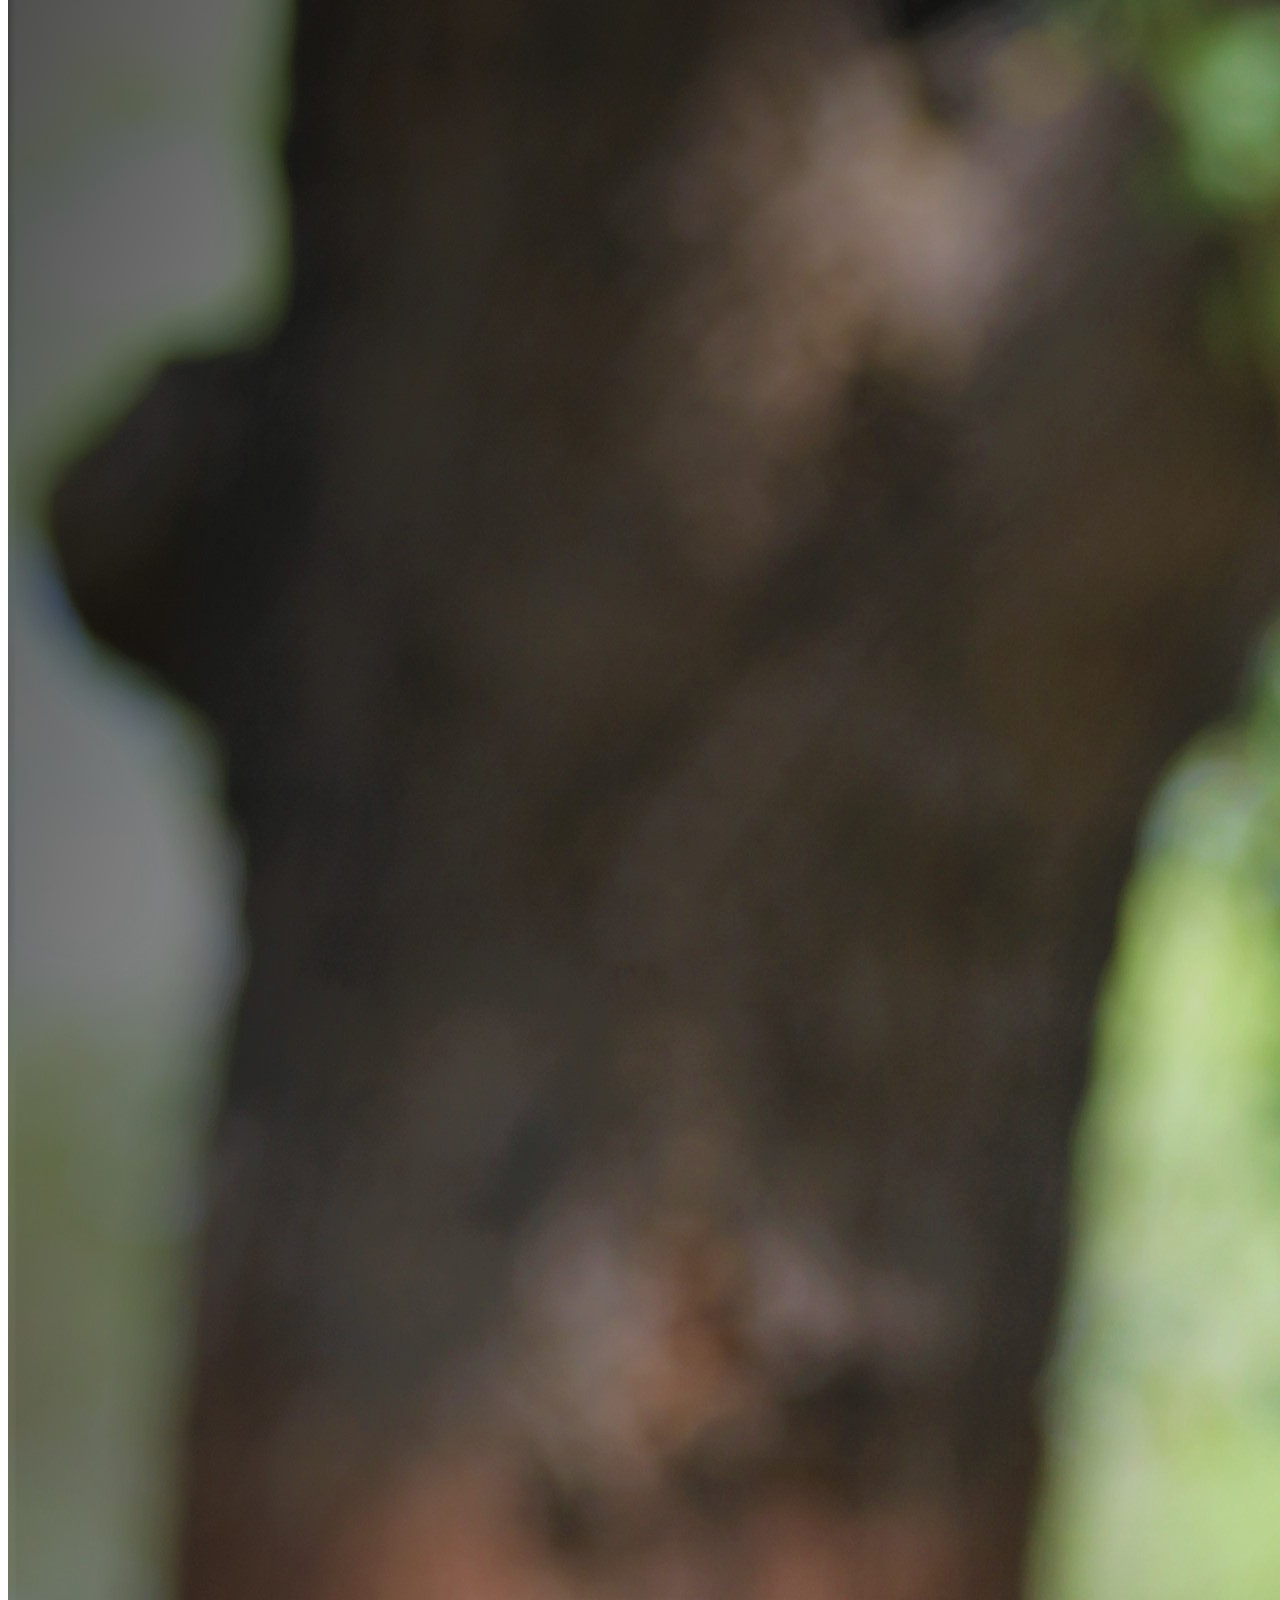
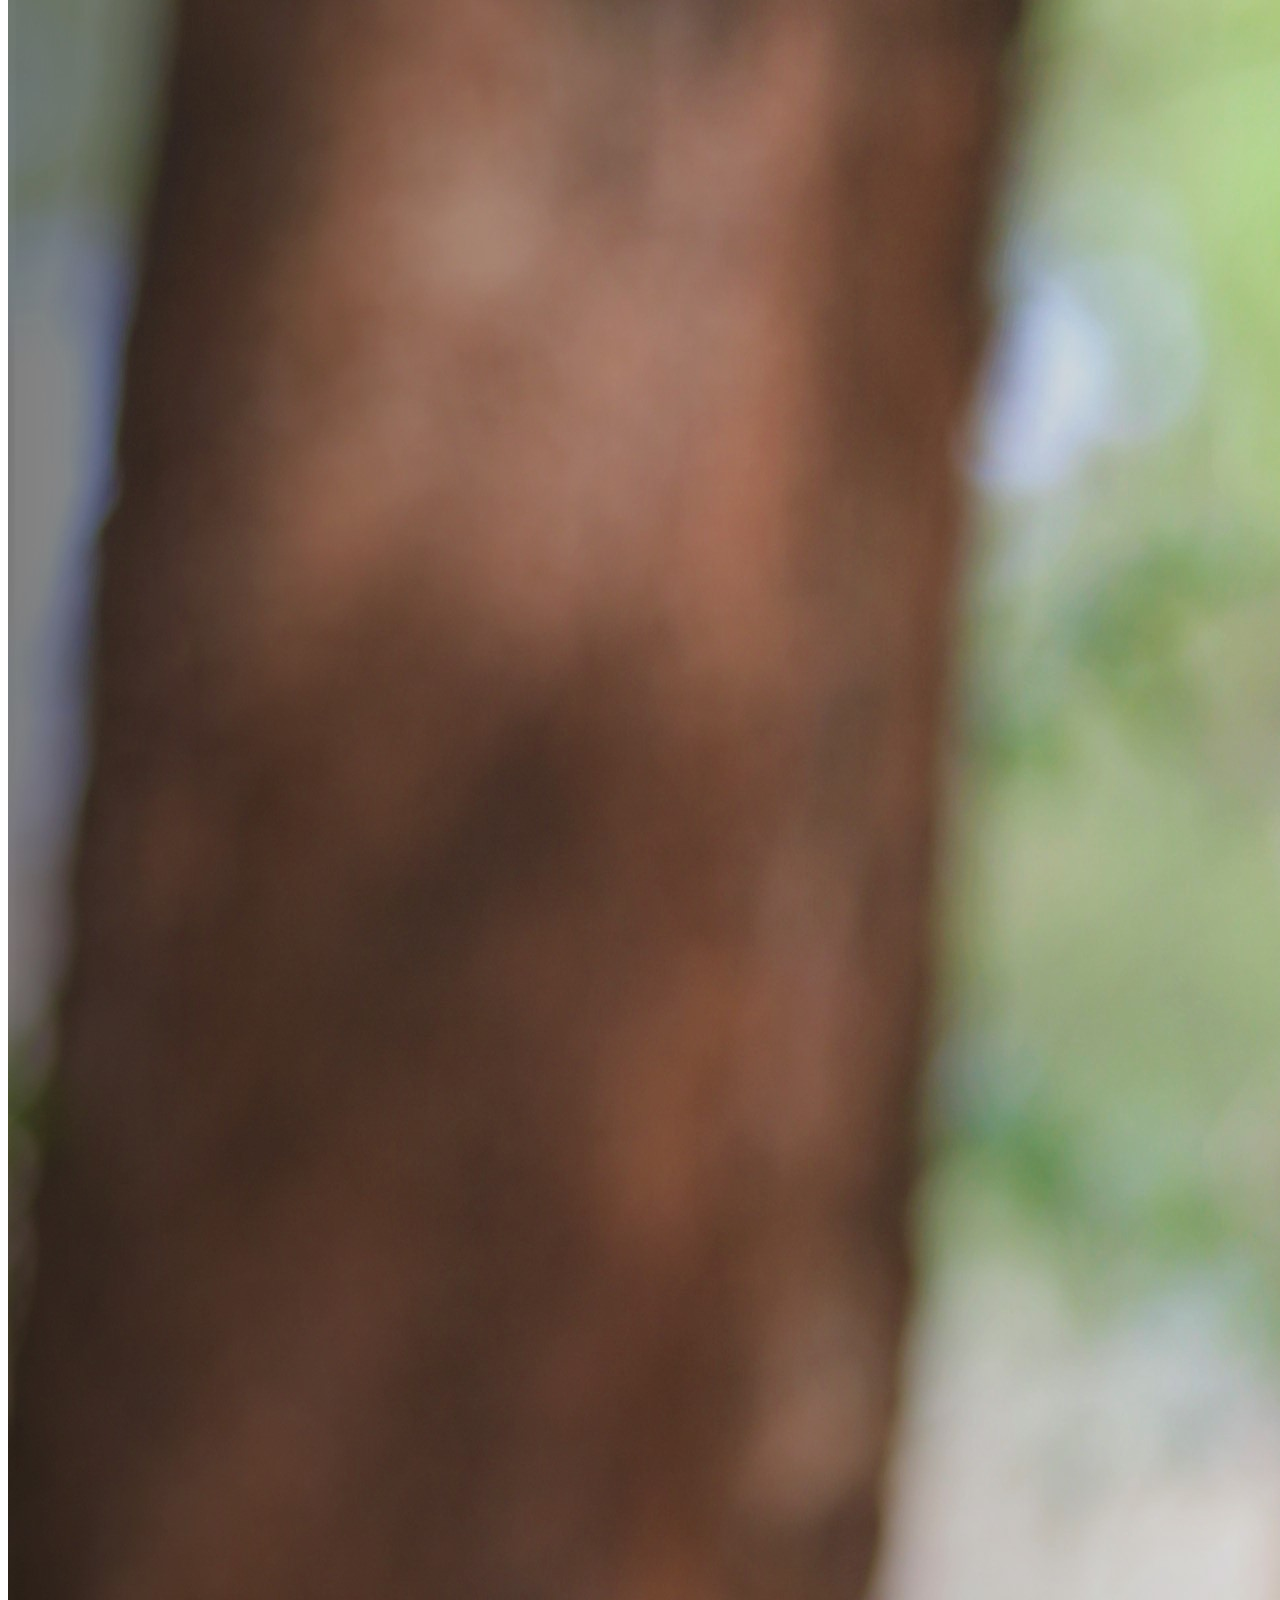
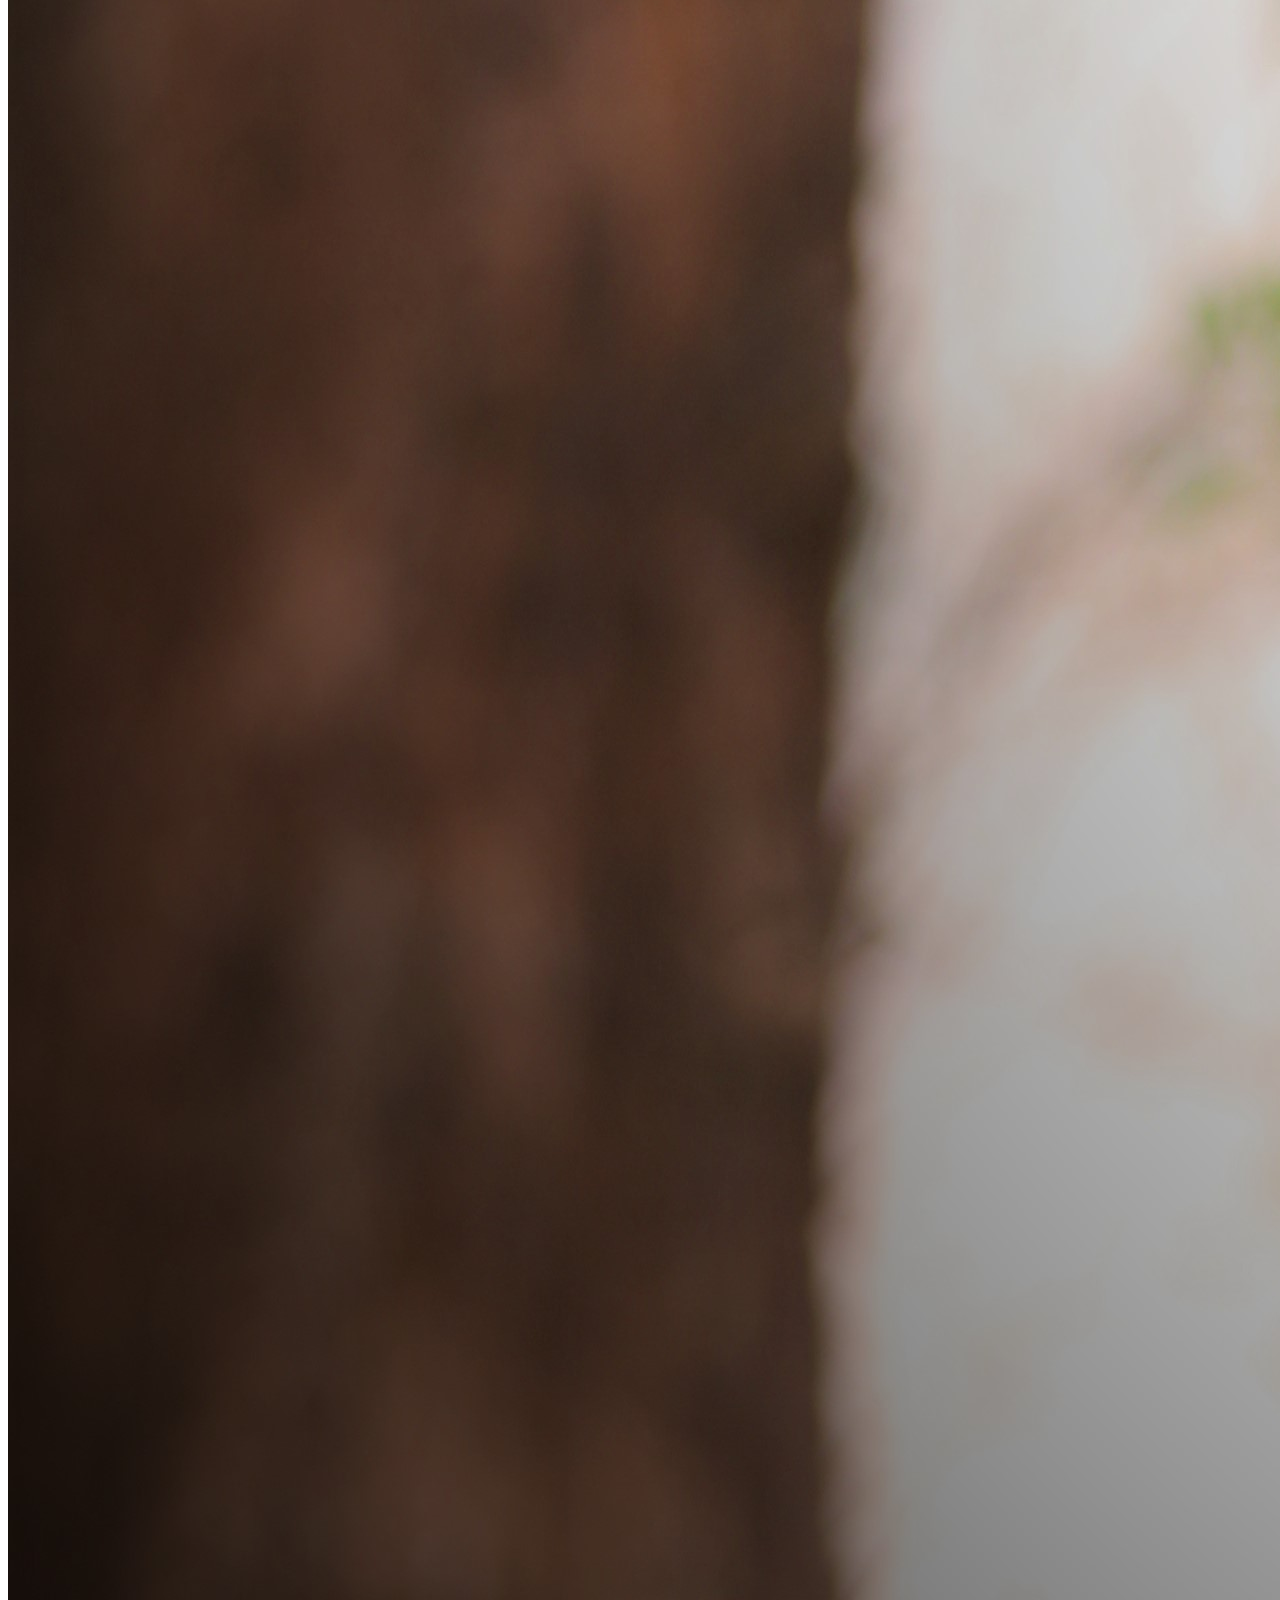
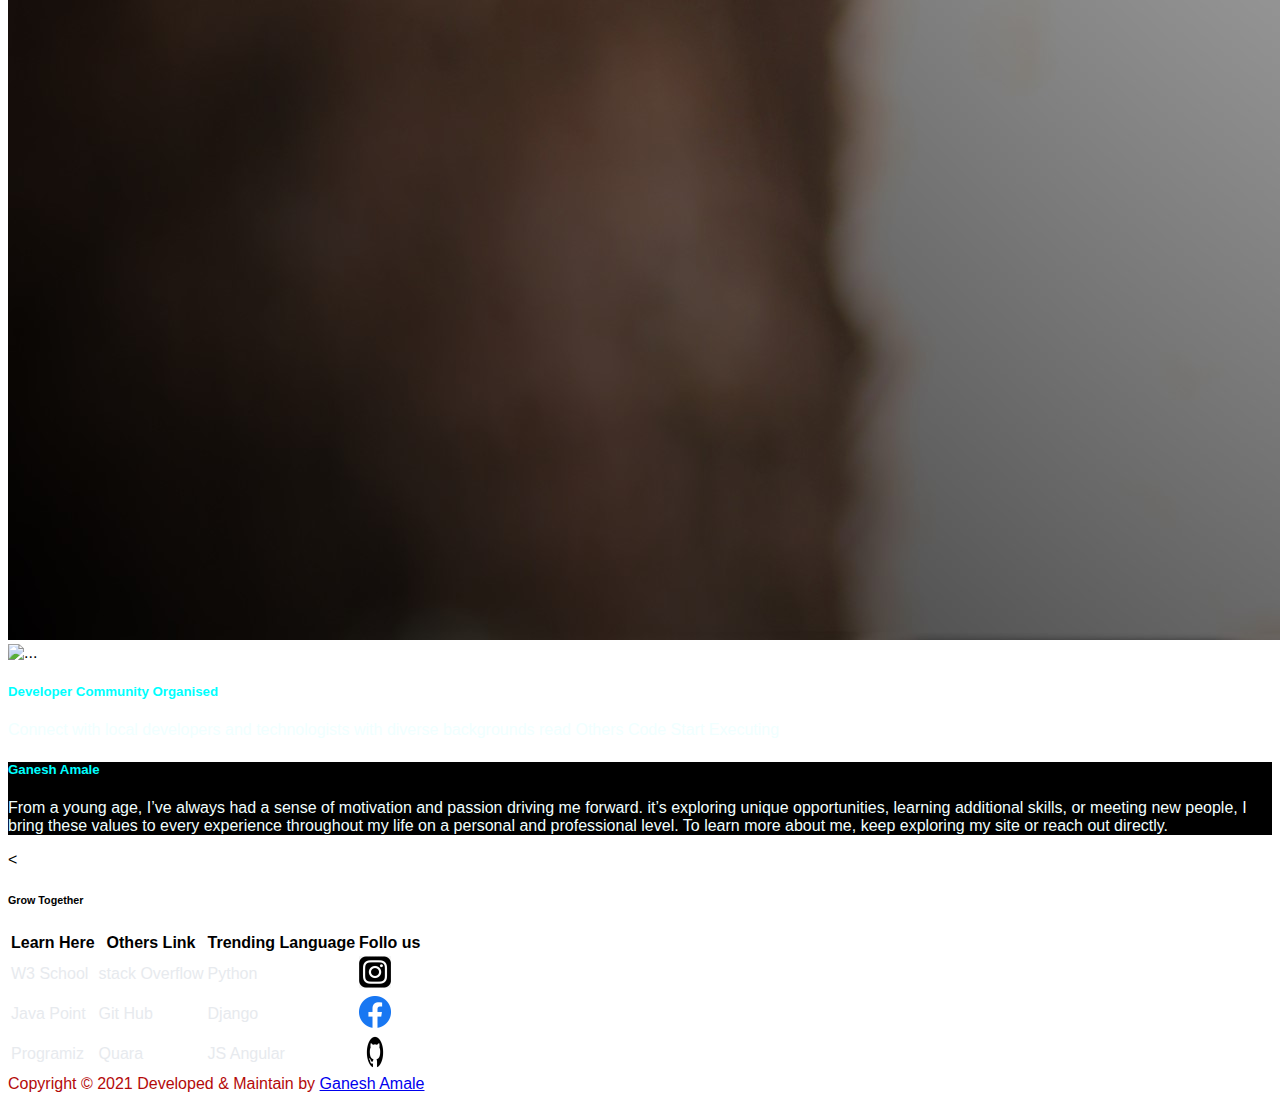
==== commit d3ebb167: "Update about.html" ====
--- a/about.html
+++ b/about.html
@@ -93,7 +93,7 @@
     <div class="container my-4 ">
         <div class="carousel-inner ">
             <div class="carousel-item active ">
-                <img src="RAVI.jpg" class="d-block w-100 " alt="... " height="1500">
+                <img src="RAVI.jpg" class="d-block w-100 " alt="Ganesh Amale" width="auto" height="auto">
 
             </div>
             <div class="carousel-item ">
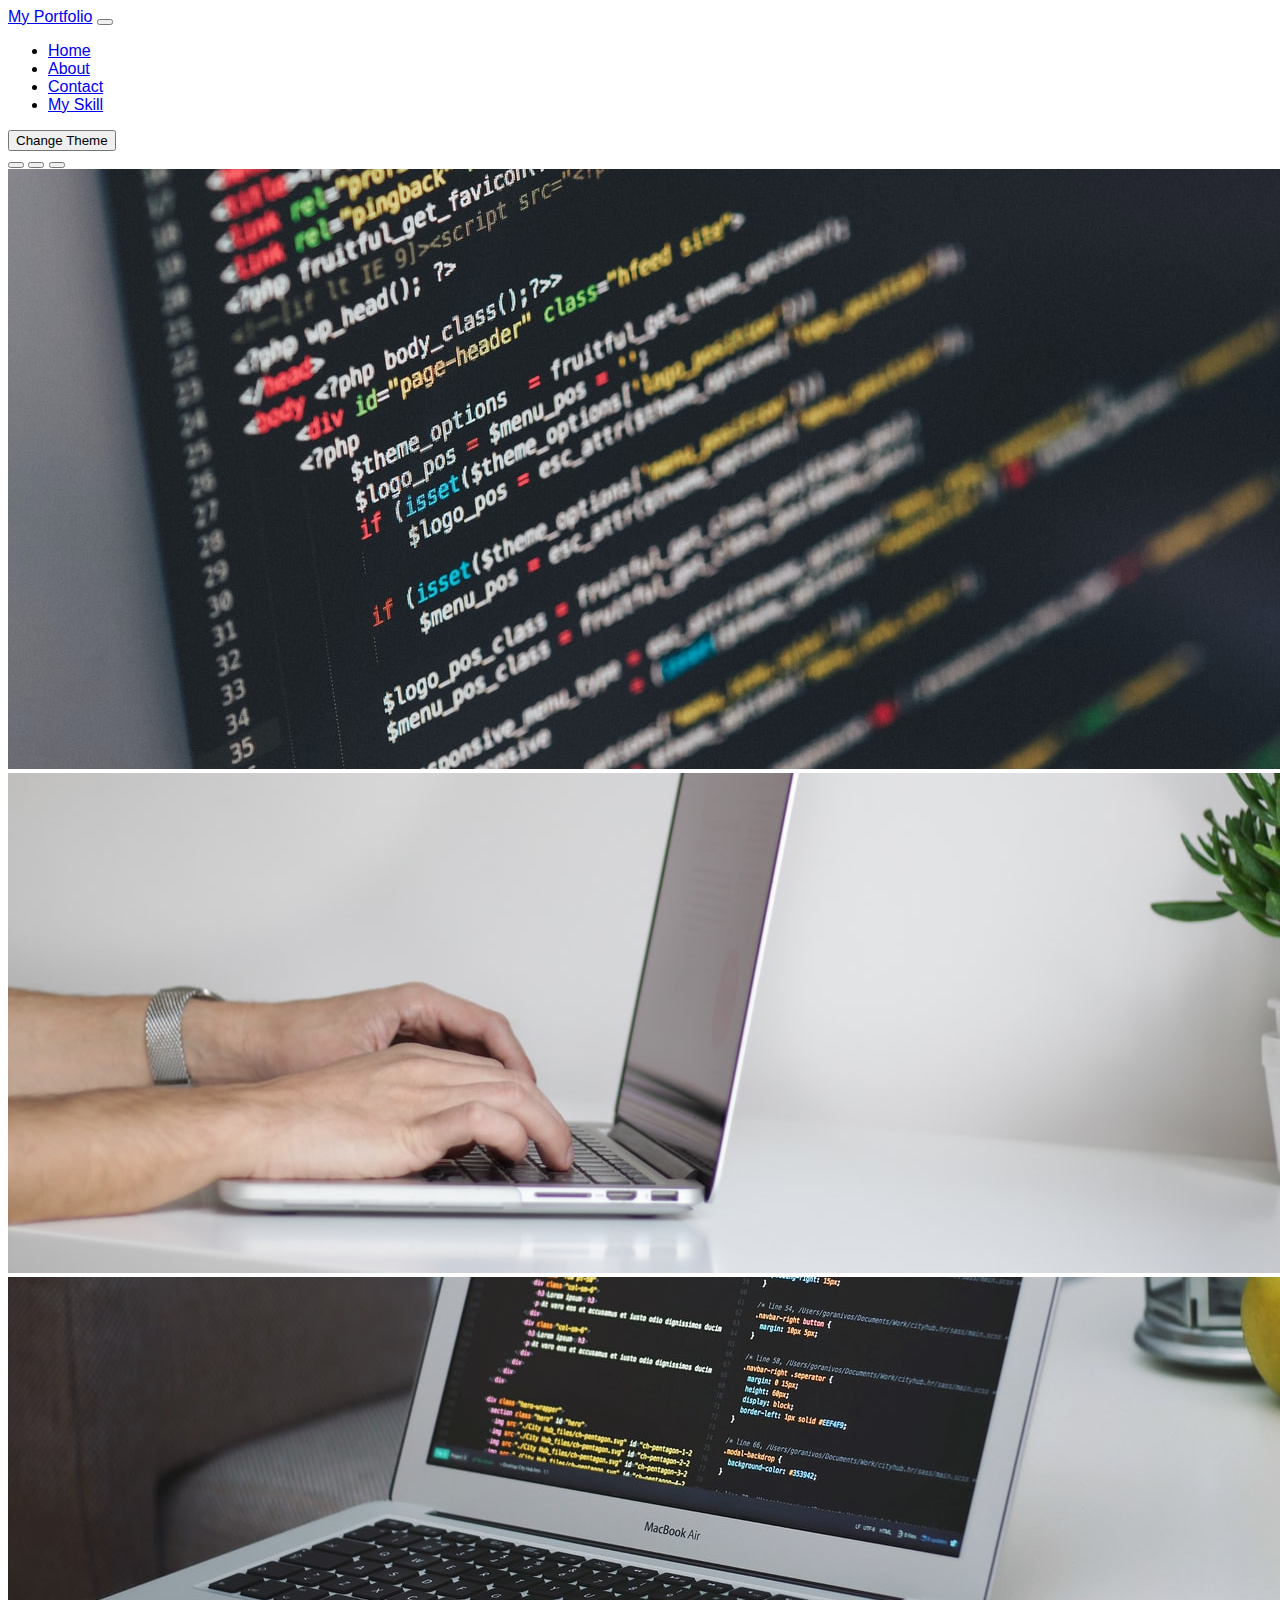
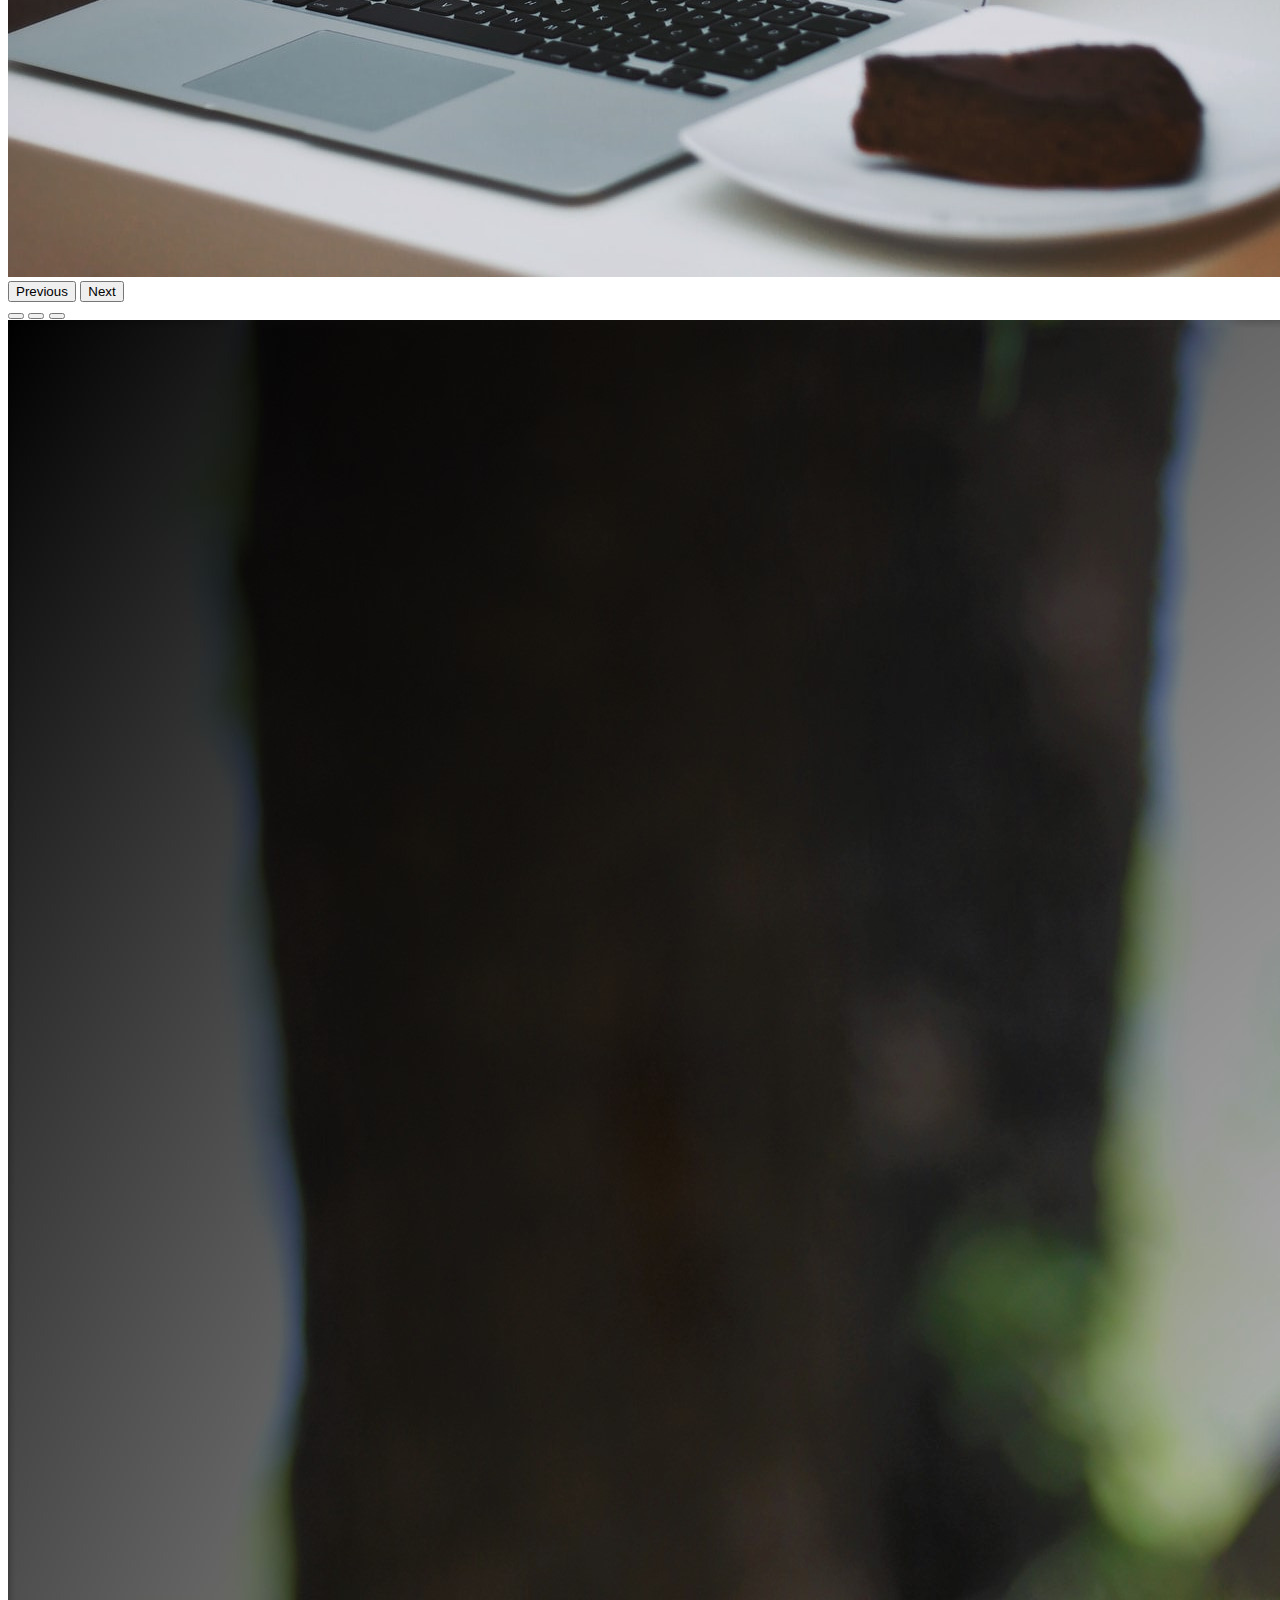
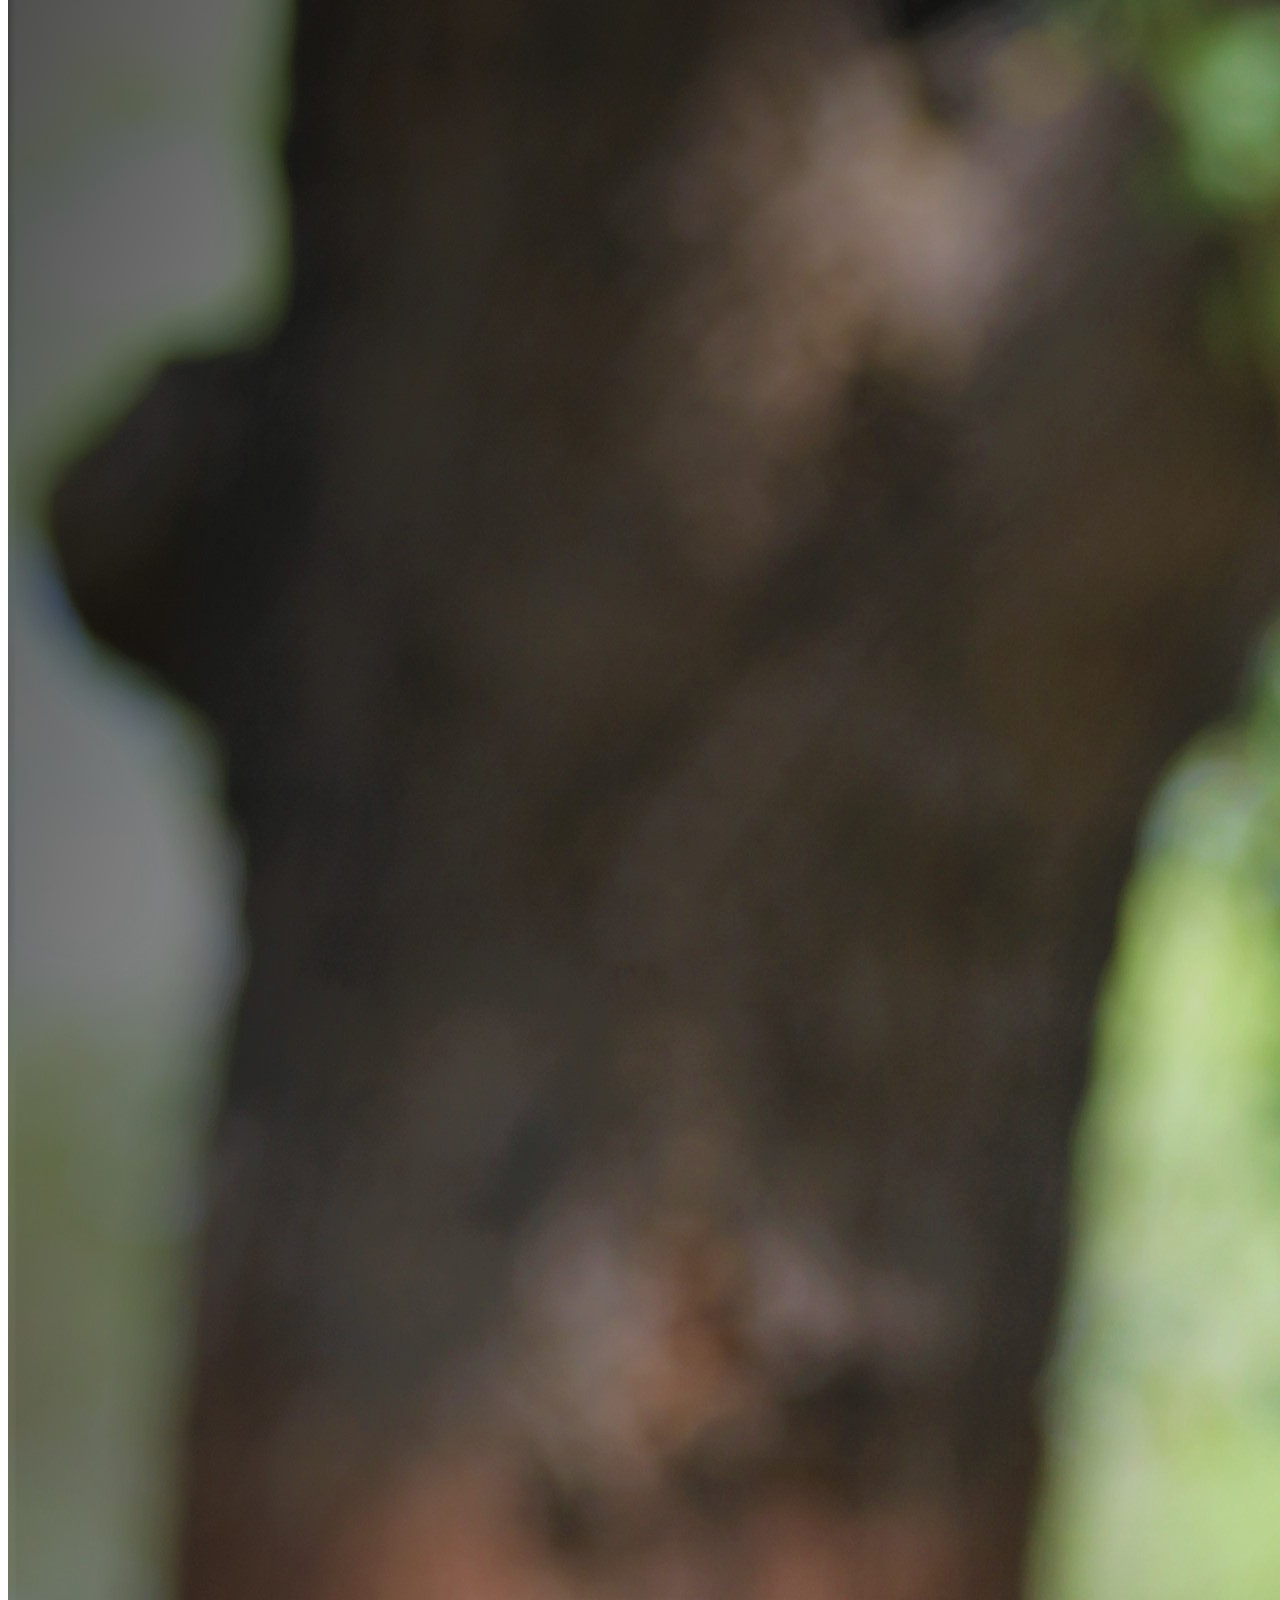
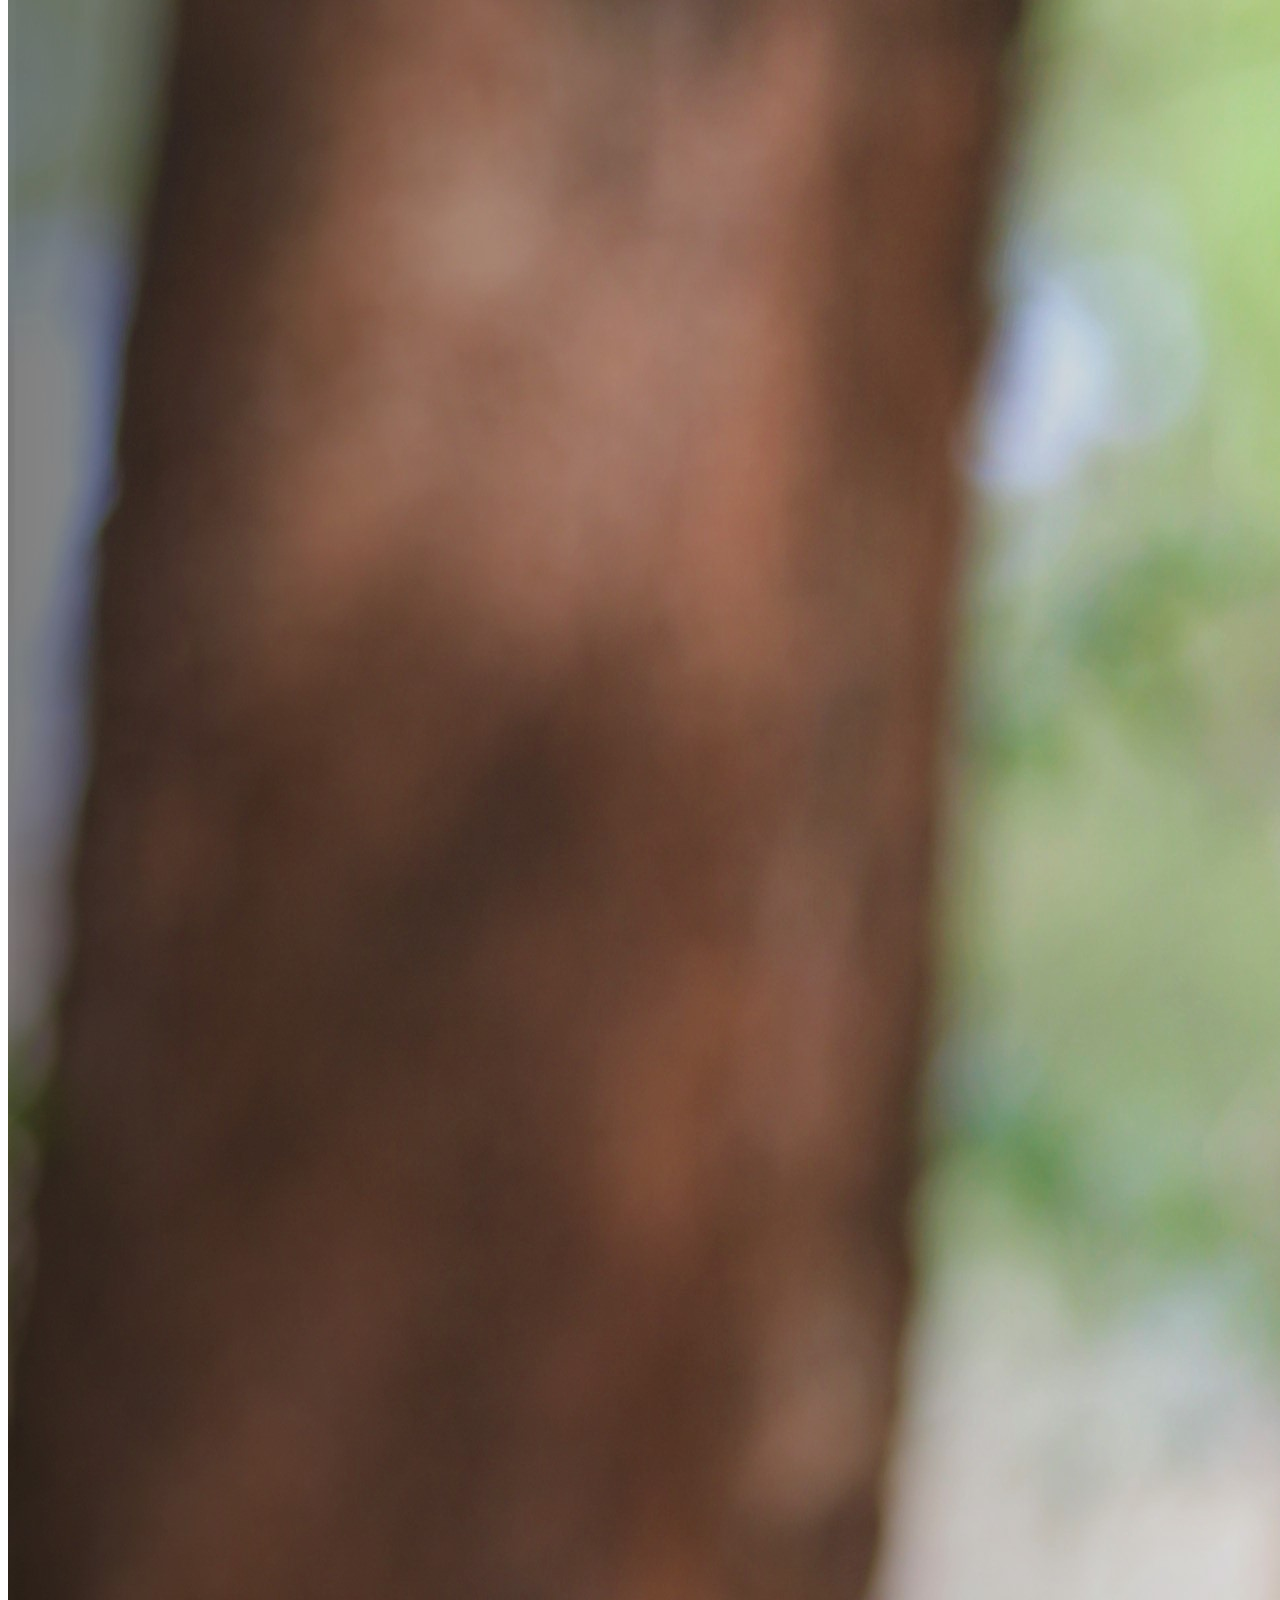
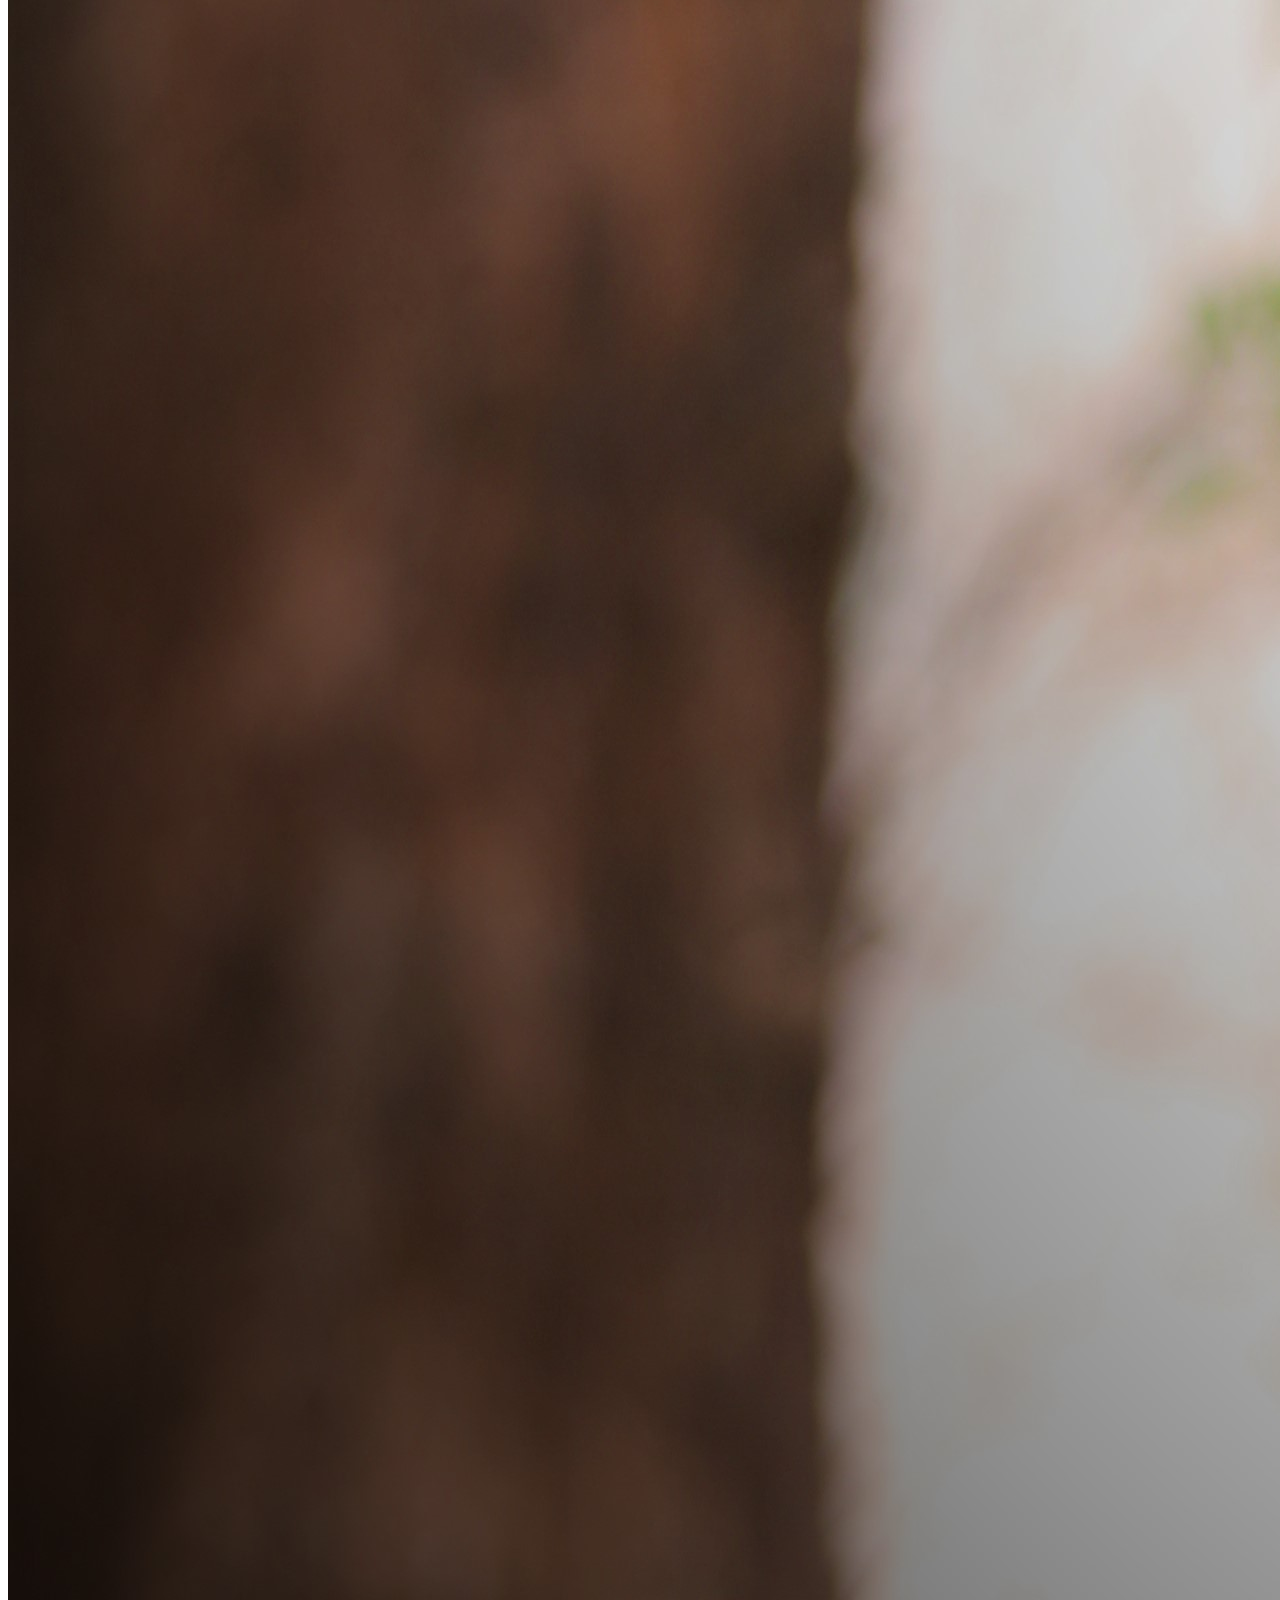
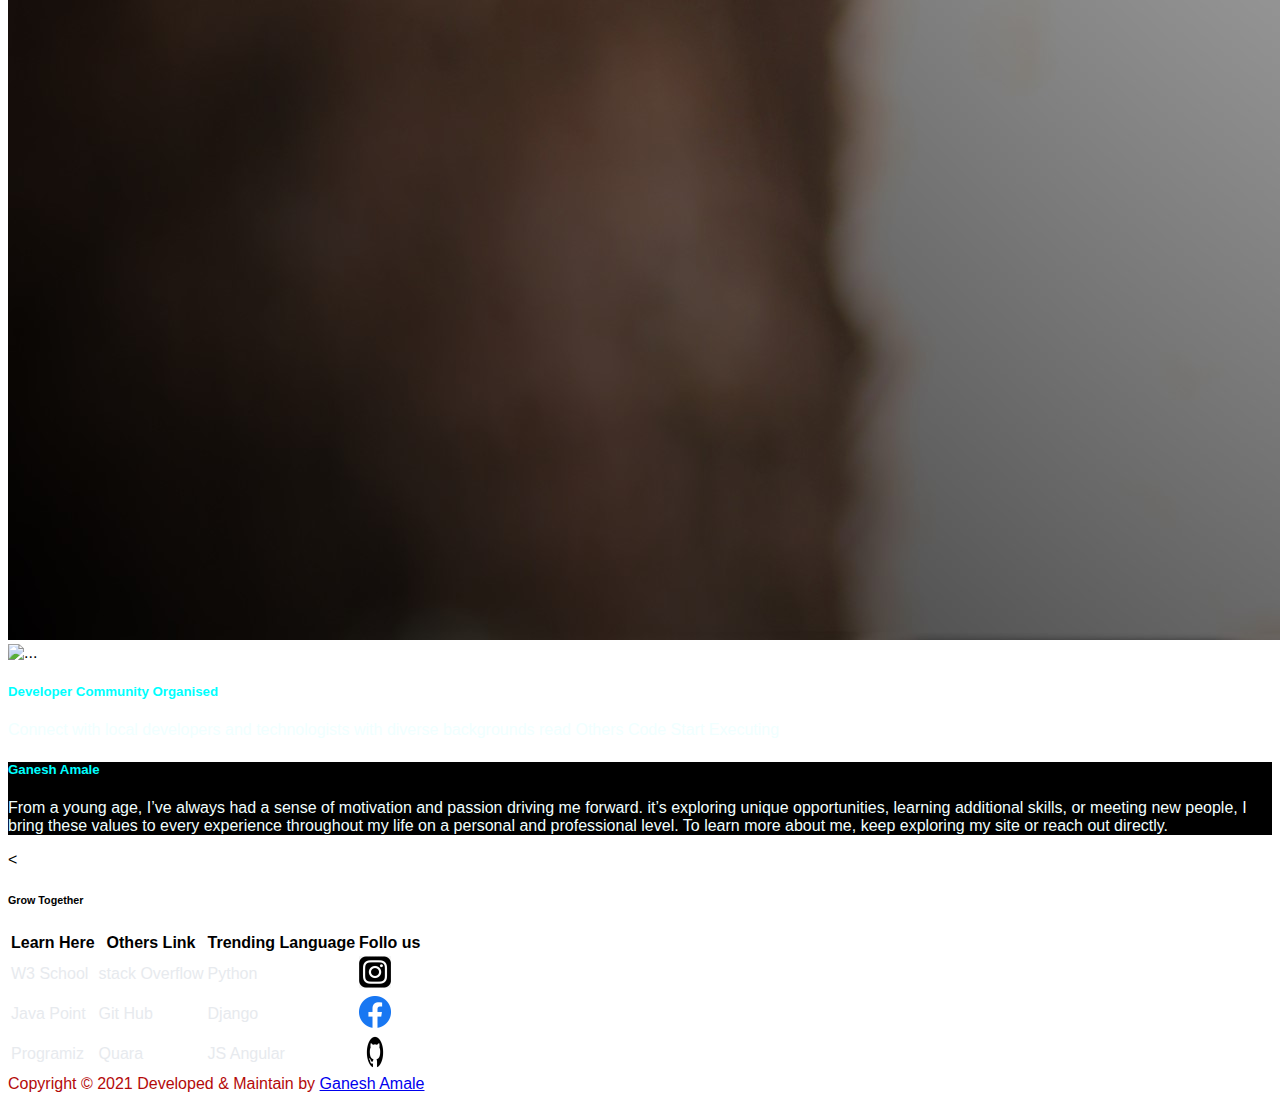
==== commit 24a6870e: "Update about.html" ====
--- a/about.html
+++ b/about.html
@@ -18,7 +18,7 @@
 <body>
     <nav class="navbar navbar-expand-lg navbar-light bg-light">
         <div class="container-fluid">
-            <a class="navbar-brand" href="">My Portfolio</a>
+            <a class="navbar-brand" href="https://ganeshamale.github.io/Ganesh_Portfolio/">My Portfolio</a>
             <button class="navbar-toggler" type="button" data-bs-toggle="collapse"
                 data-bs-target="#navbarSupportedContent" aria-controls="navbarSupportedContent" aria-expanded="false"
                 aria-label="Toggle navigation">
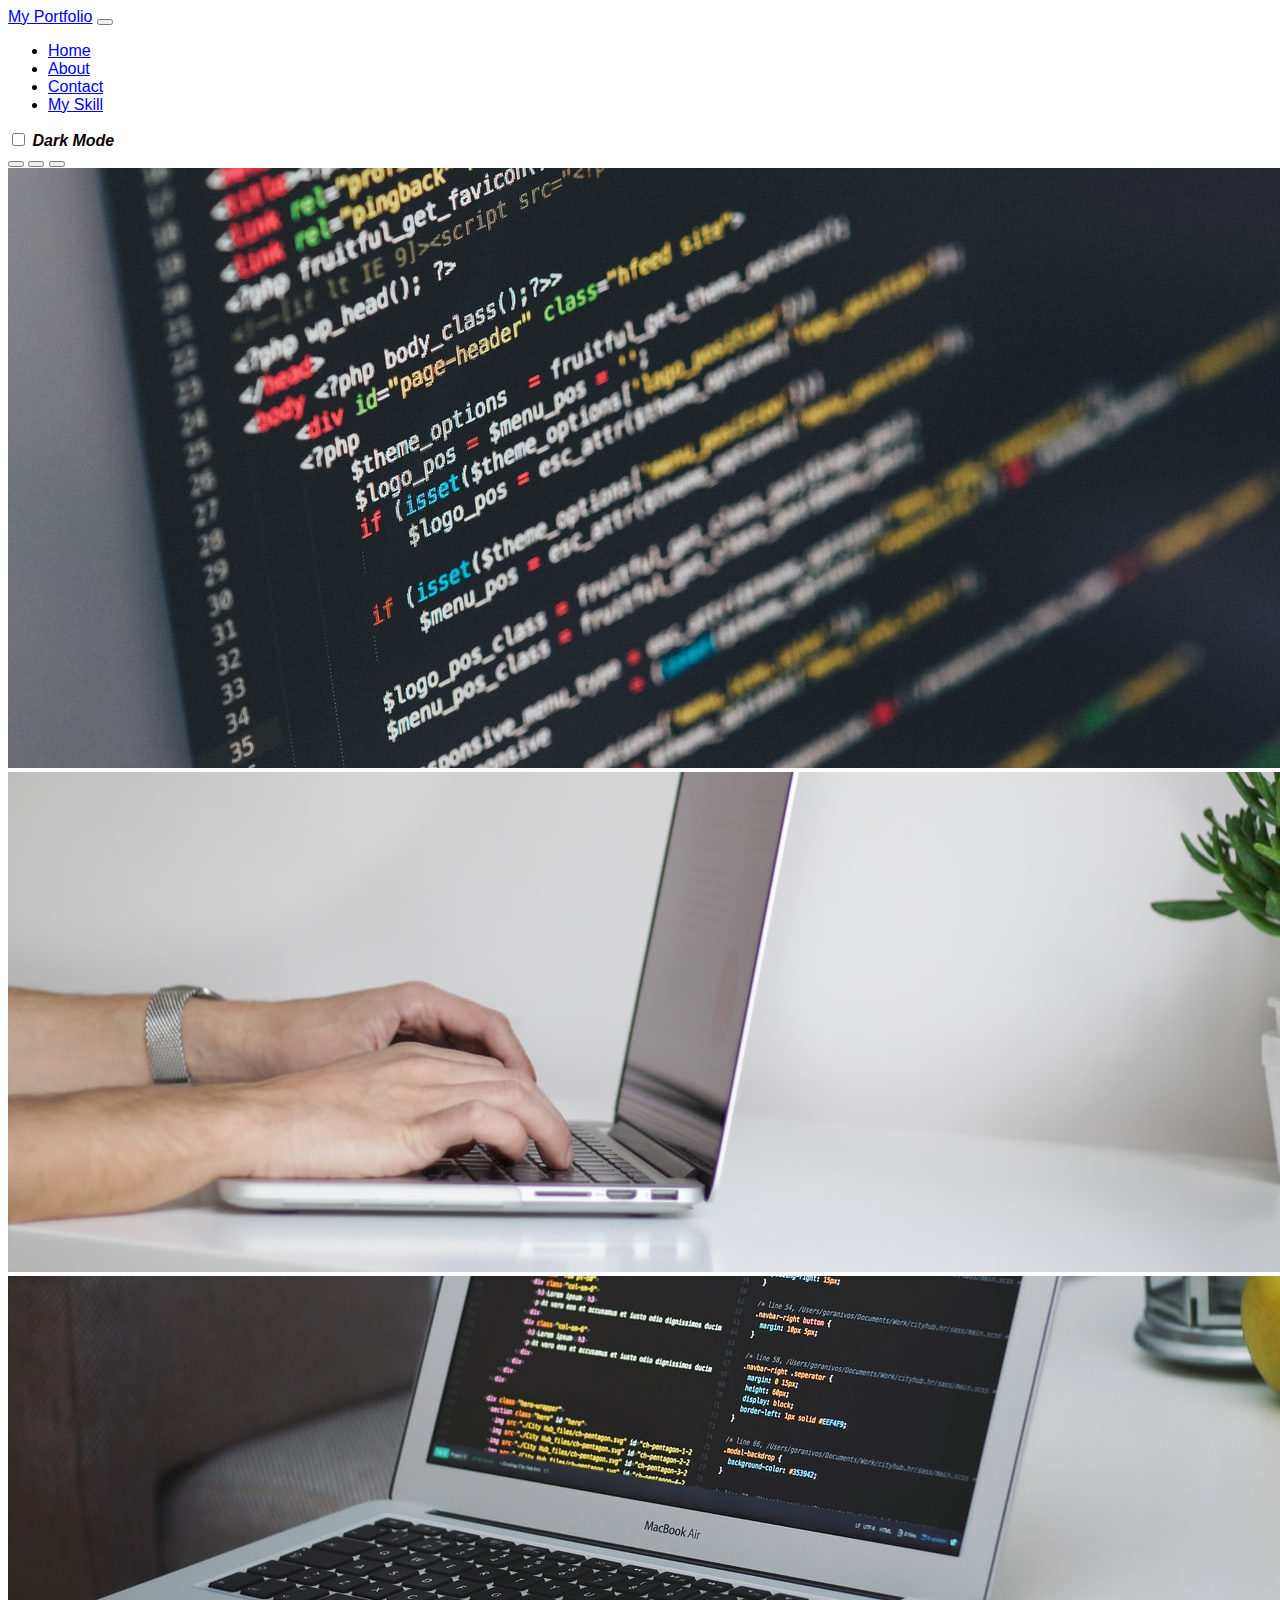
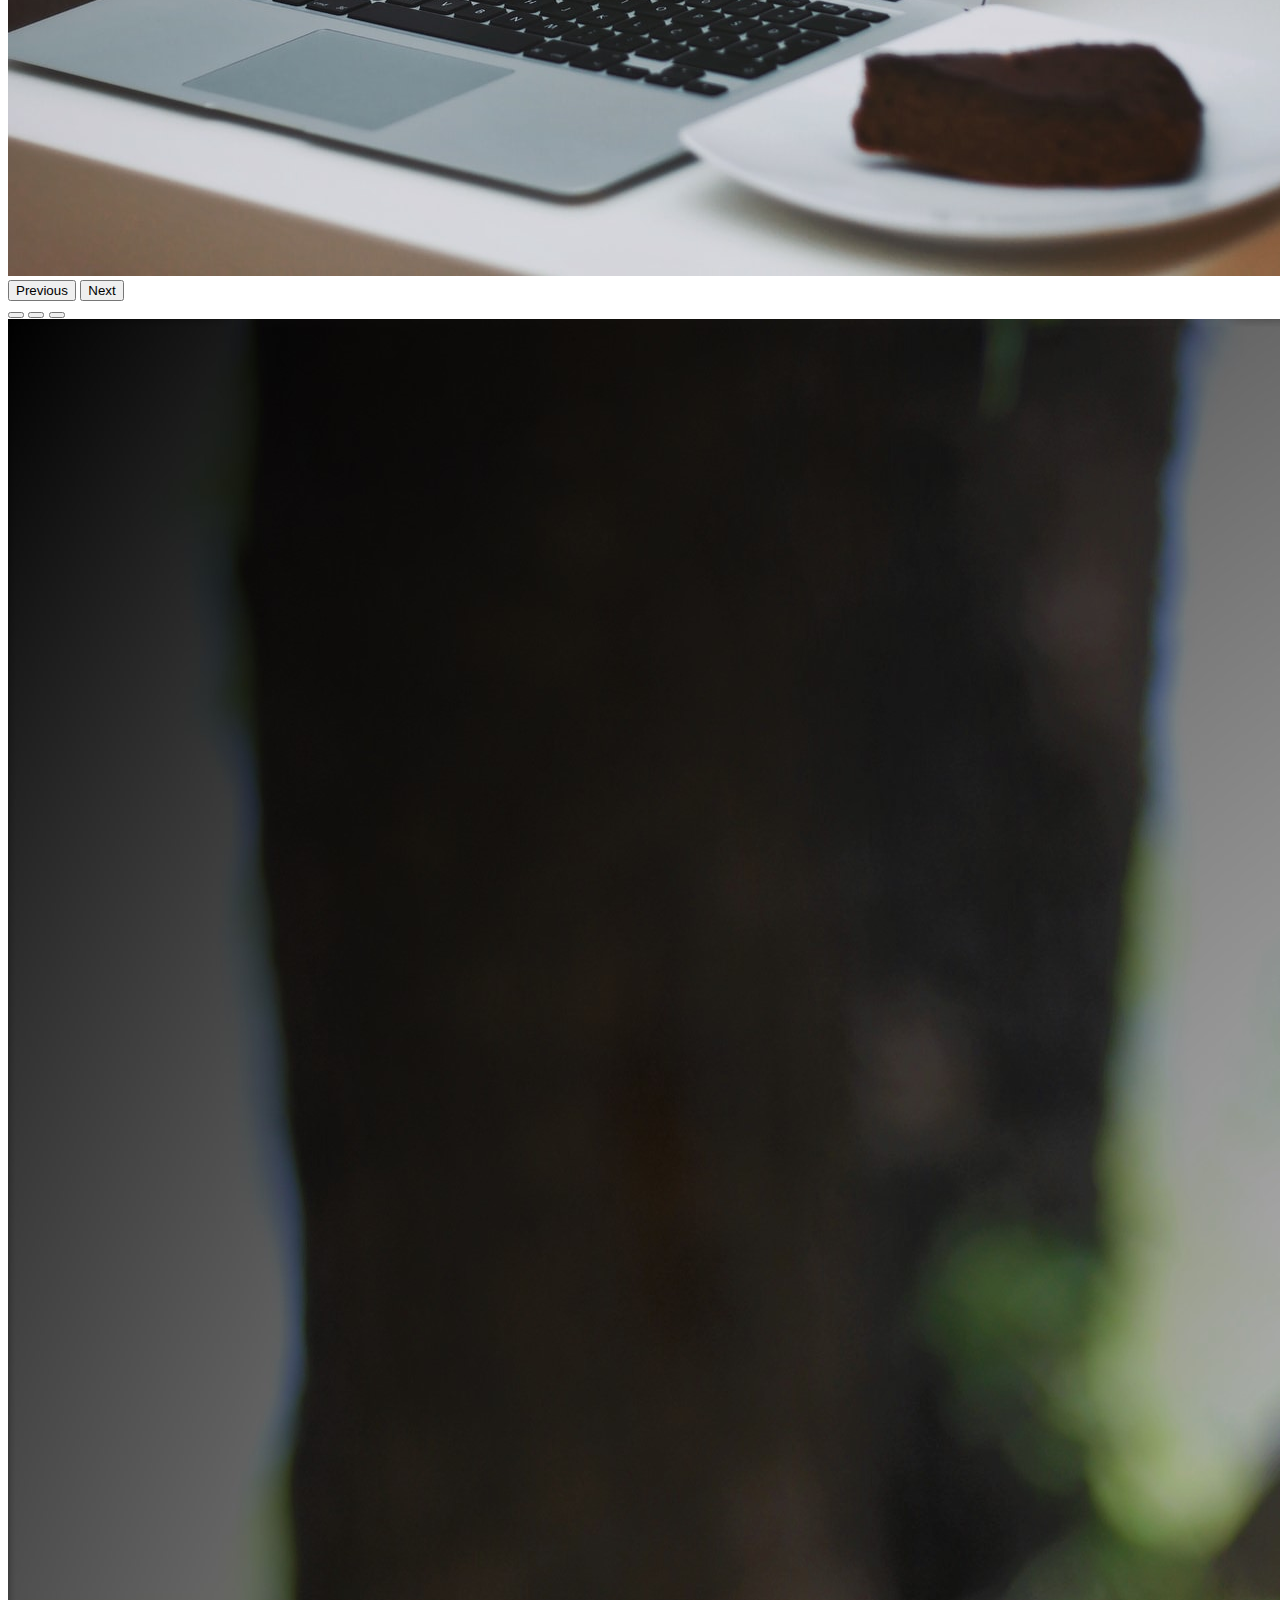
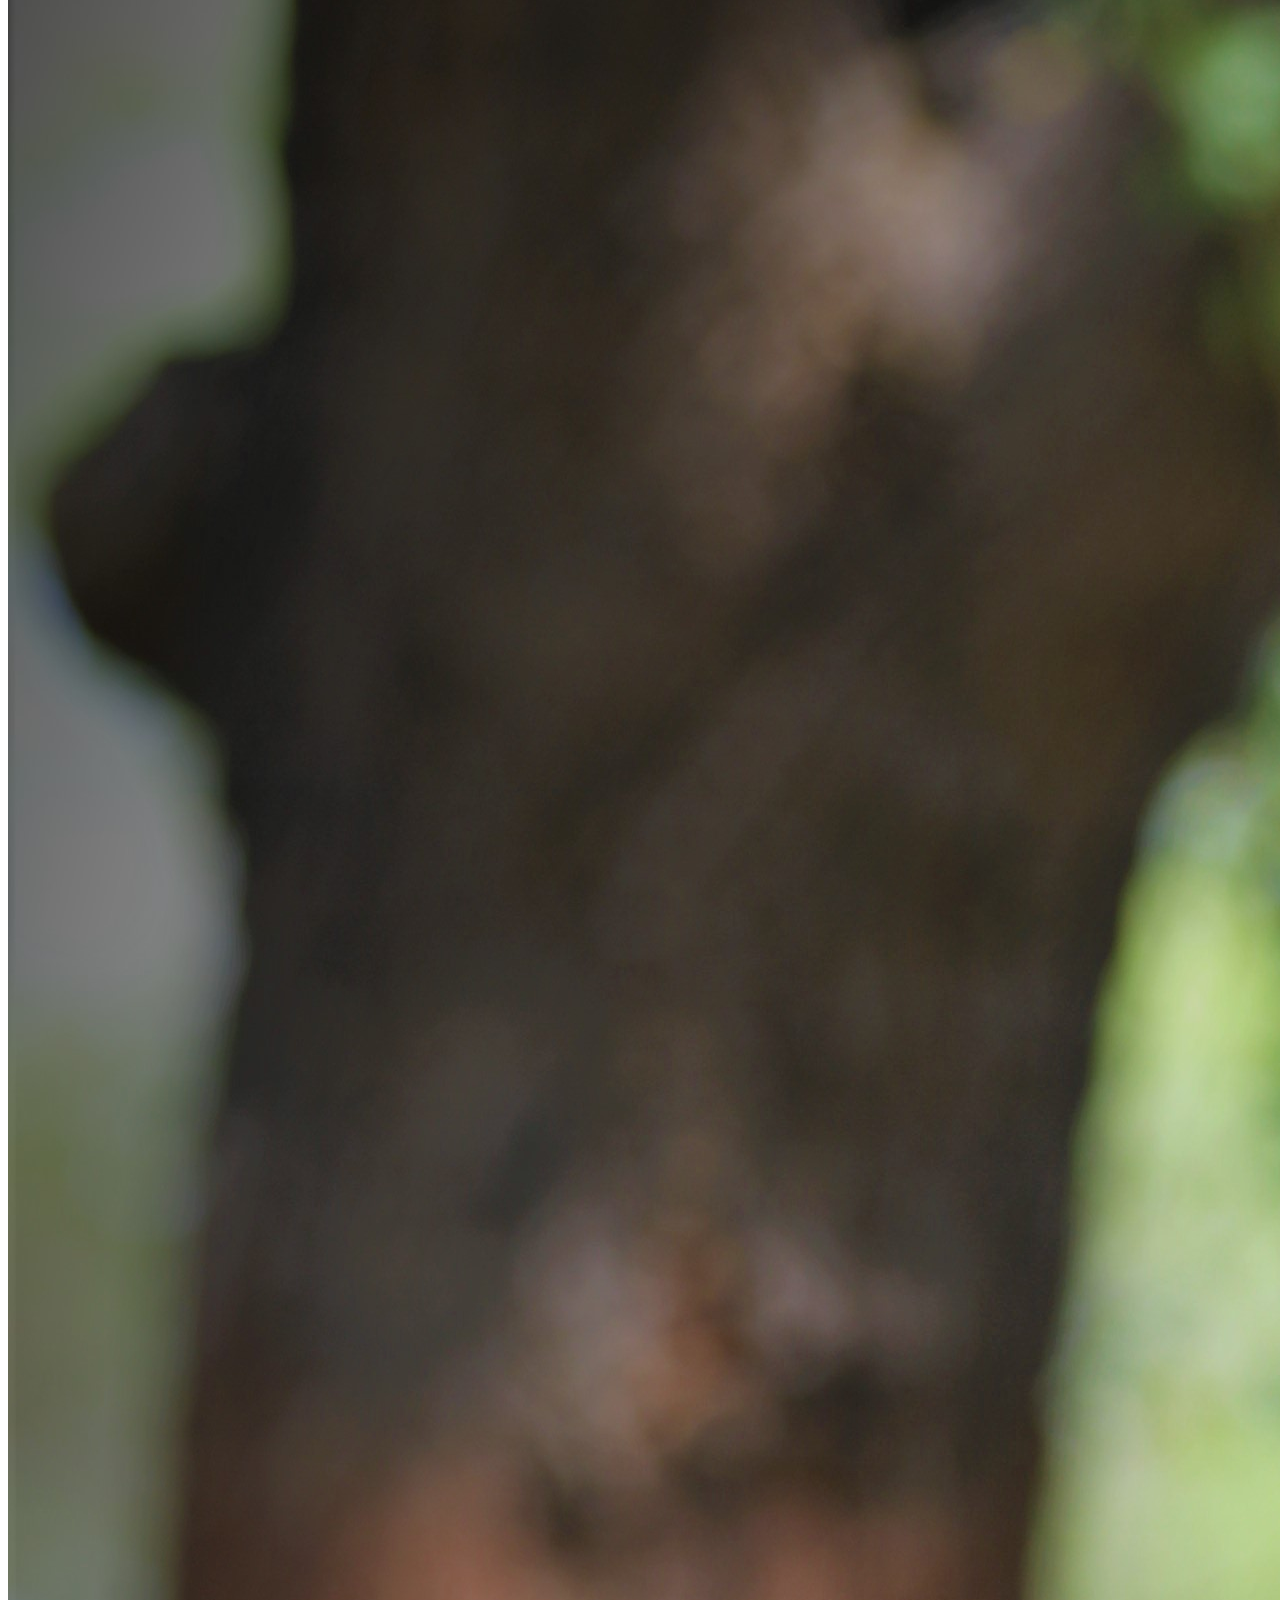
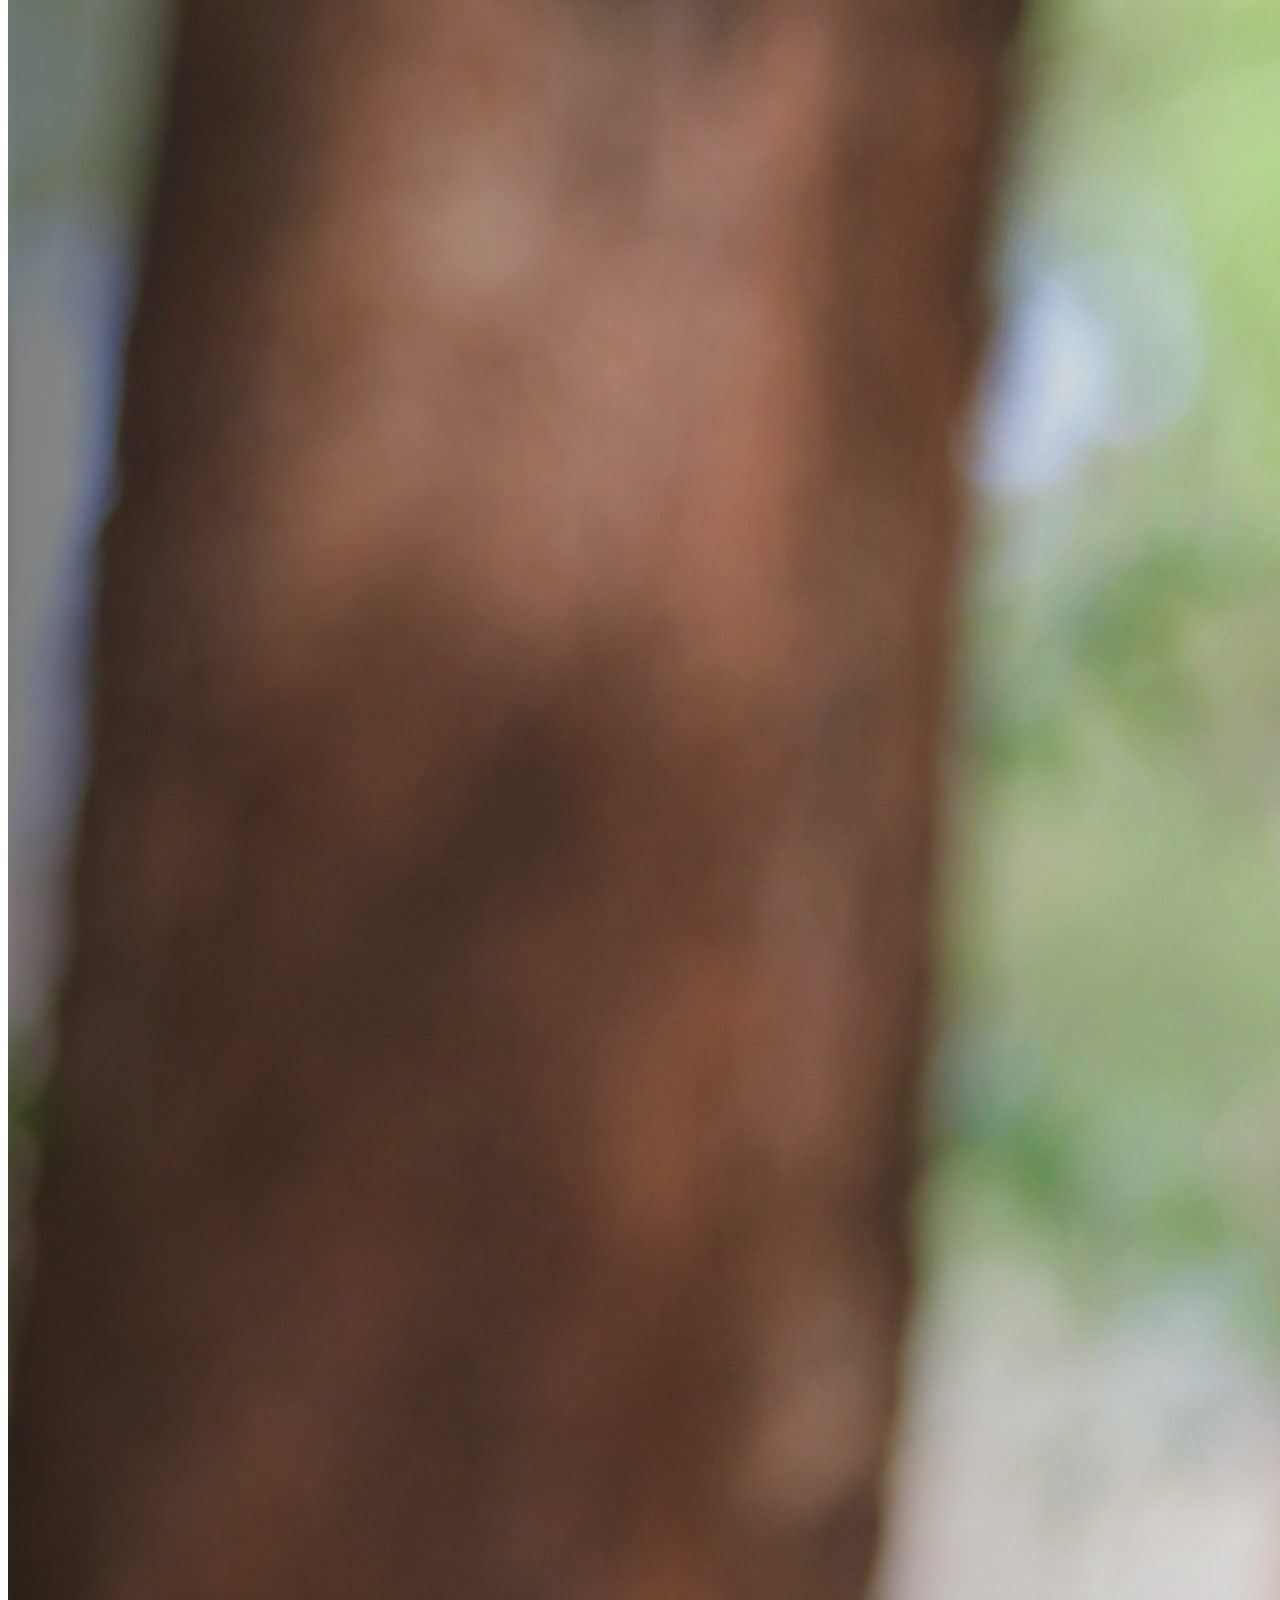
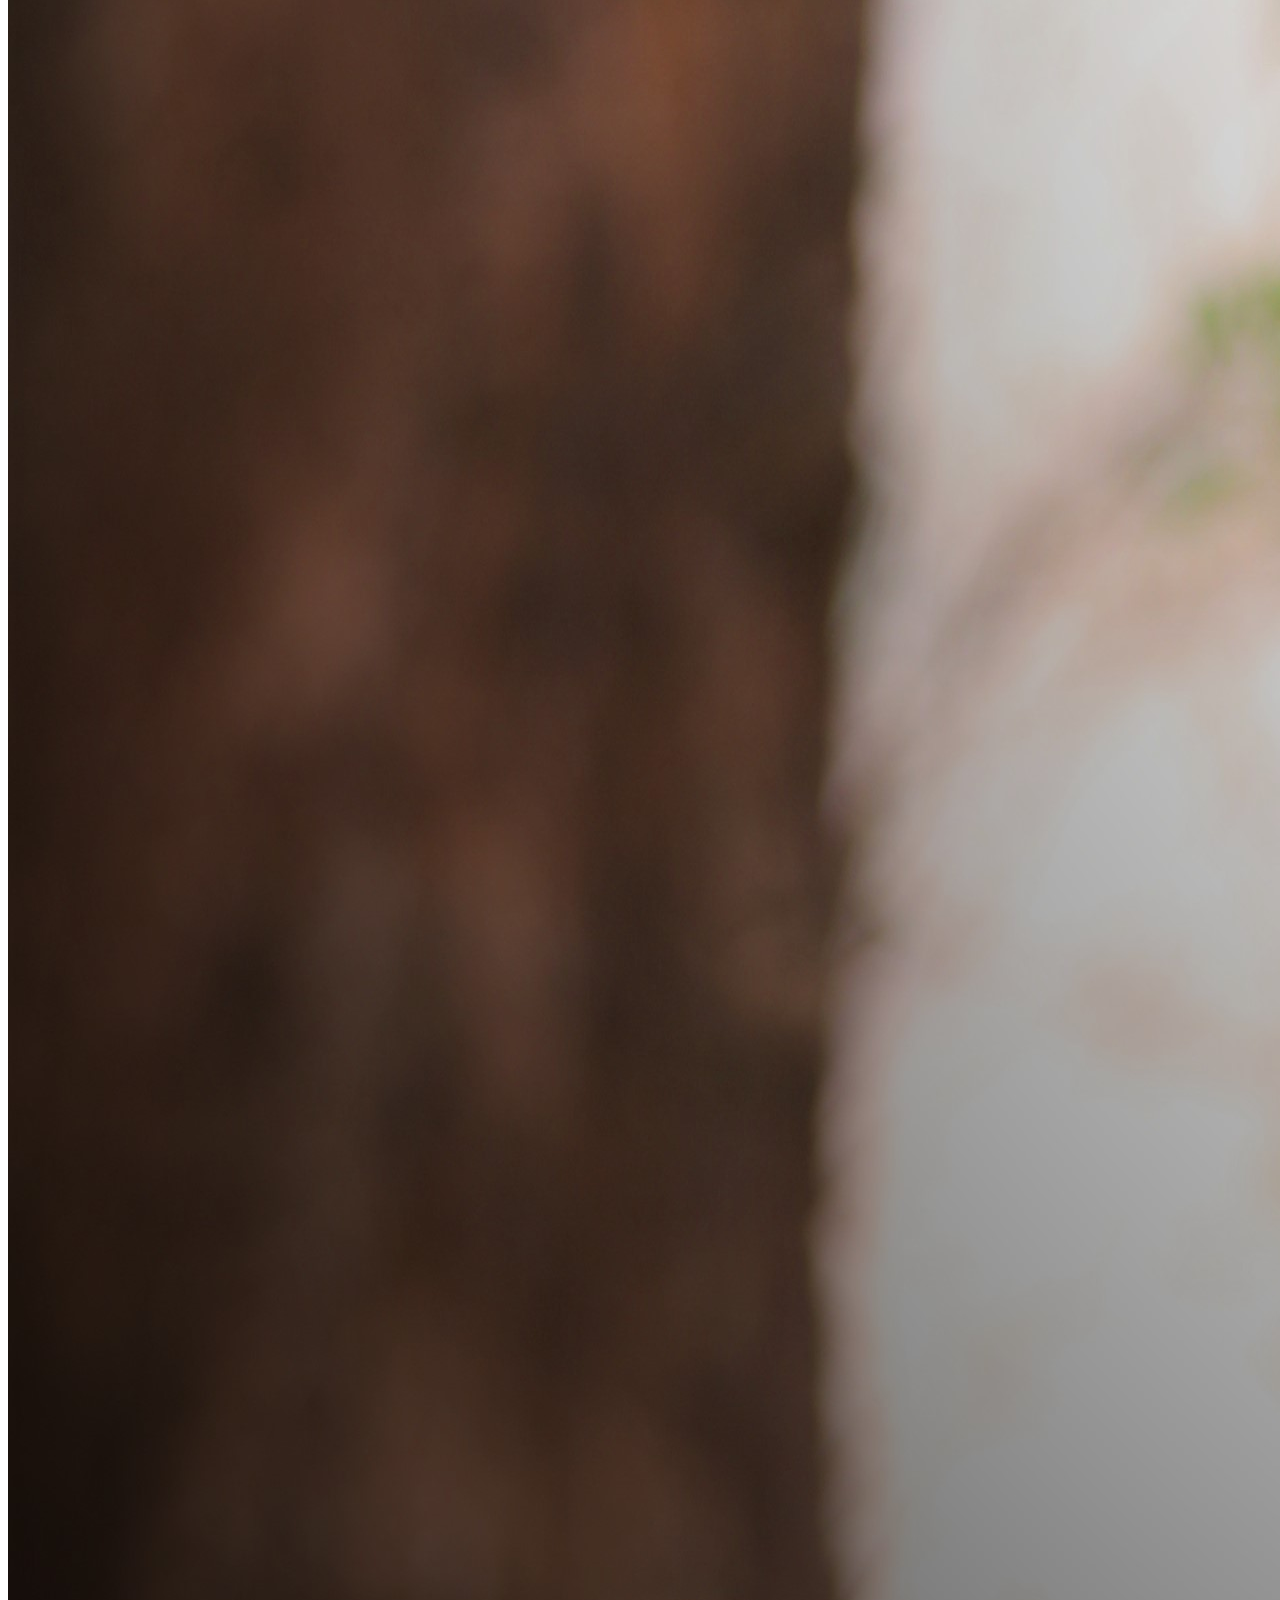
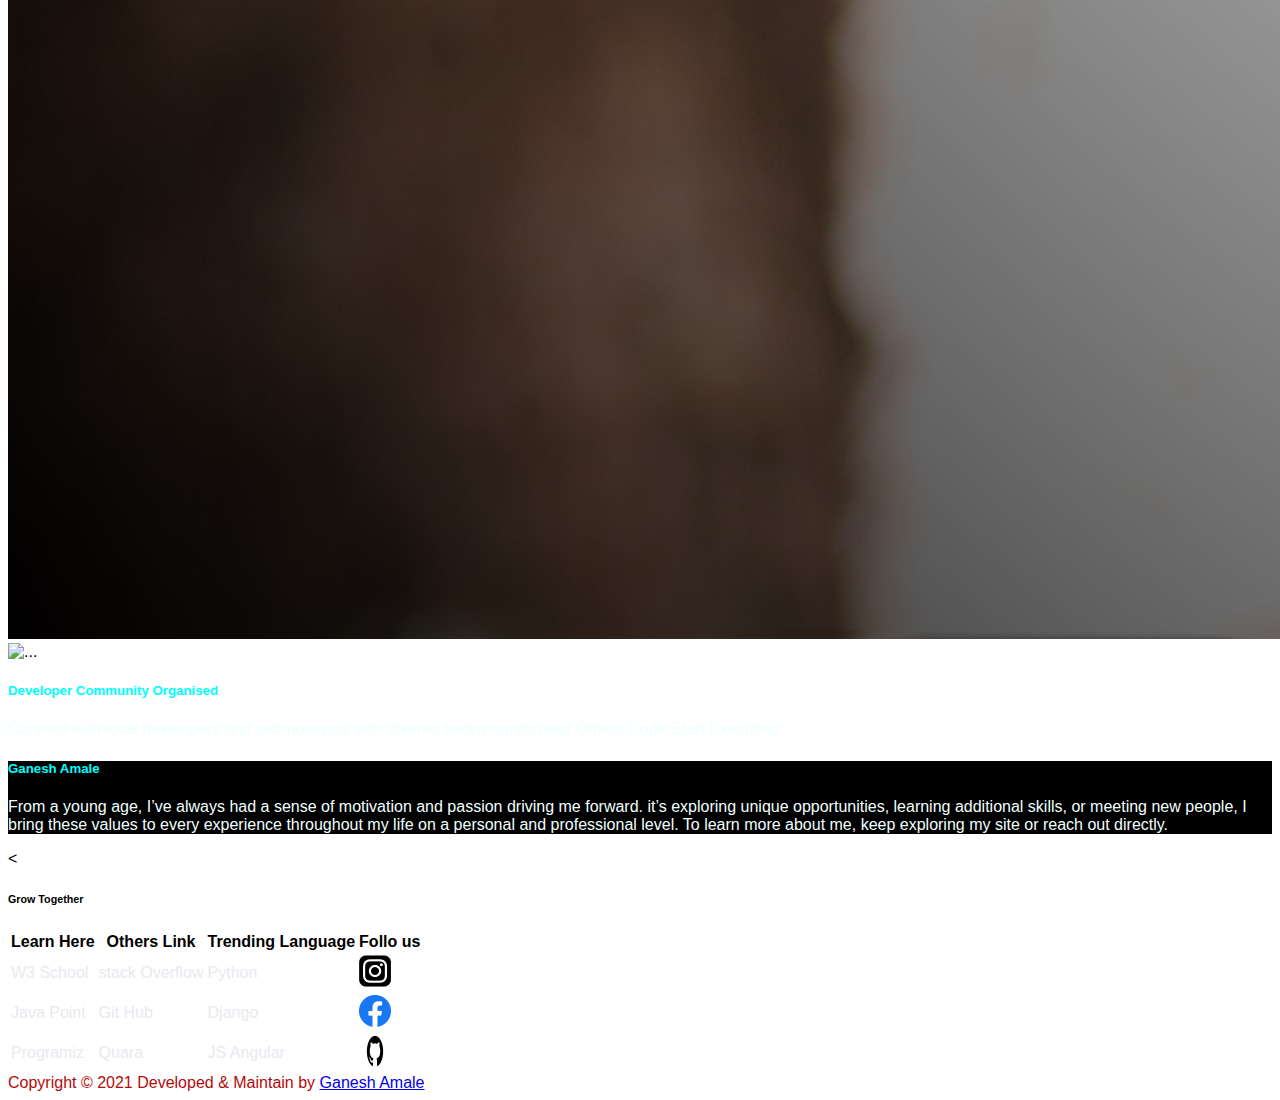
==== commit 5939979b: "Update about.html" ====
--- a/about.html
+++ b/about.html
@@ -40,9 +40,10 @@
                     </li>
                 </ul>
 
-                <button onclick="myFunction()" type="button" class="btn btn-dark" data-toggle="button" aria-pressed="false" autocomplete="off">
-                    Change Theme
-                  </button>
+               <div class="form-check form-switch">
+                    <input style="border-color: black;" onclick="myFunction()" class="form-check-input" type="checkbox" id="flexSwitchCheckDefault">
+                    <label style="color: rgb(12, 2, 1);font-style: italic;font-weight: bold;" class="form-check-label" for="flexSwitchCheckDefault">Dark Mode</label>
+                  </div>
 
             </div>
         </div>
